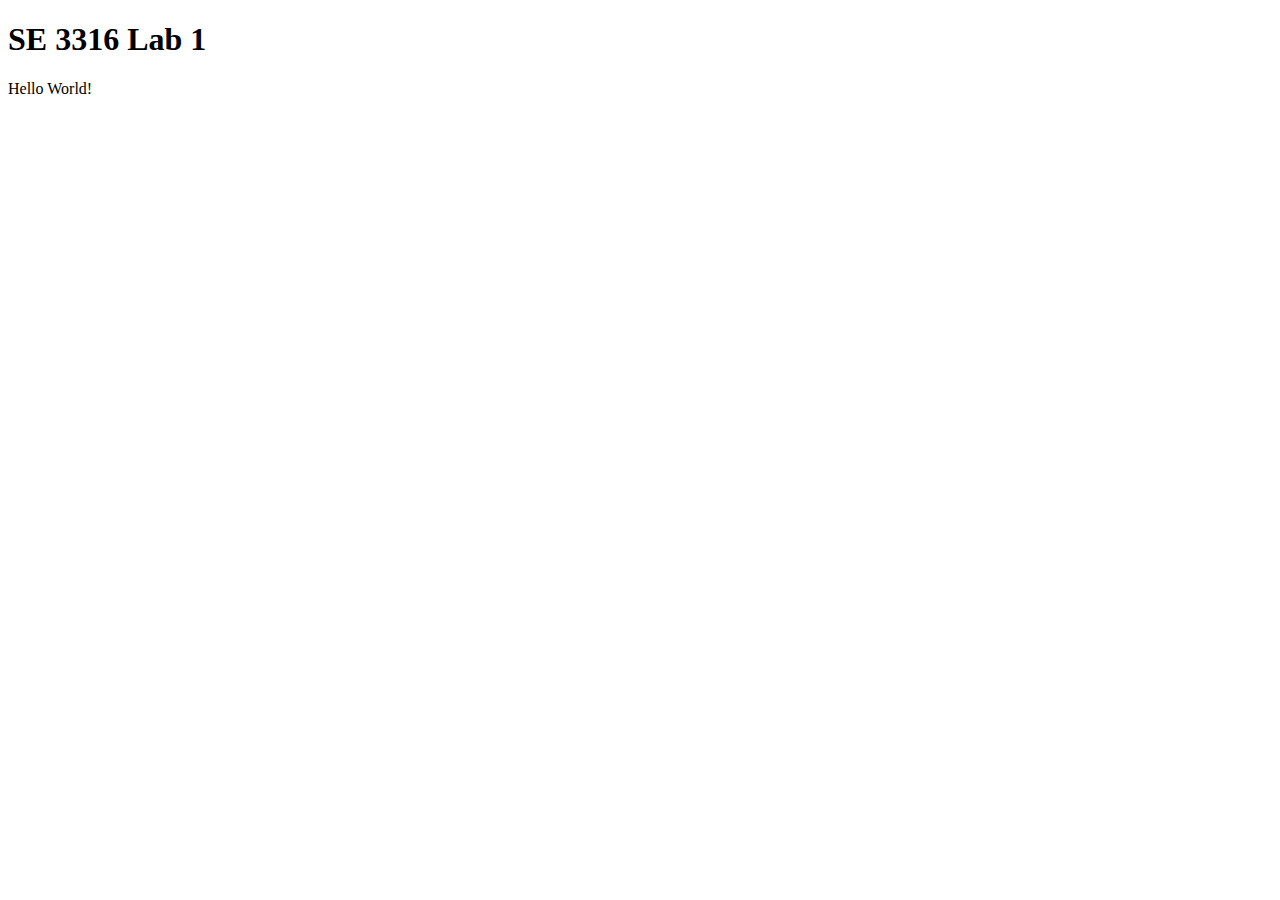
==== lab1.html @ fdb6e350 "initial commit" ====
<!DOCTYPE html>
<html lang="en">
<head>
<meta charset="utf-8">
<title>SE 3316 Lab 1</title>
<meta name="description" content="">
<meta name="author" content="">
<link rel="stylesheet" href="">
</head>
<body>
<!-- Place your content here -->
<h1>SE 3316 Lab 1</h1>
<p>Hello World!</p>

<!-- Embedded JavaScript go here -->
</body>
</html>
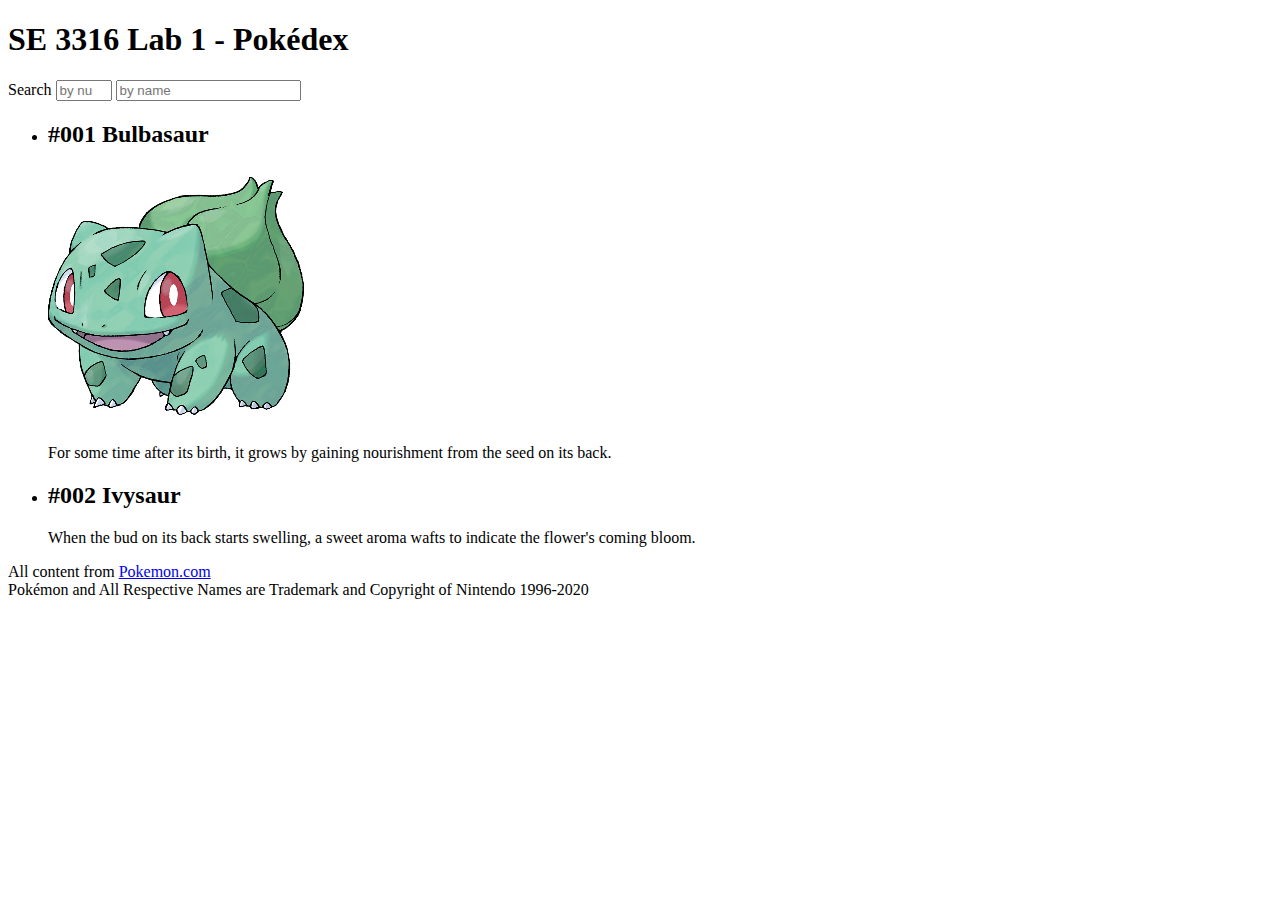
==== commit 3f7943b2: "HTML webpage body developed; Blank .js and .css files created" ====
--- a/lab1.html
+++ b/lab1.html
@@ -9,9 +9,30 @@
 </head>
 <body>
 <!-- Place your content here -->
-<h1>SE 3316 Lab 1</h1>
-<p>Hello World!</p>
+<h1>SE 3316 Lab 1 - Pokédex</h1>
+<div>
+    <div>Search
+        <input id="searchBoxNumber" type="number" placeholder="by number" min="1" max="20">
+        <input id="searchboxName" type="text" placeholder="by name">
+    </div>
+    <ul>
+        <li>
+            <h2>#001 Bulbasaur</h2>
+            <img src="1.png">
+            <p>For some time after its birth, it grows by gaining nourishment from the seed on its back.</p>
+        </li>
+        <li>
+            <h2>#002 Ivysaur</h2>
+            <i></i>
+            <p>When the bud on its back starts swelling, a sweet aroma wafts to indicate the flower's coming bloom.</p>
+        </li>
+    </ul>
+</div>
 
 <!-- Embedded JavaScript go here -->
+<footer id="Copyright">
+    <div>All content from <a href="https://www.pokemon.com/us/pokedex/">Pokemon.com</a></div>
+    <div>Pokémon and All Respective Names are Trademark and Copyright of Nintendo 1996-2020</div>
+</footer>
 </body>
 </html>
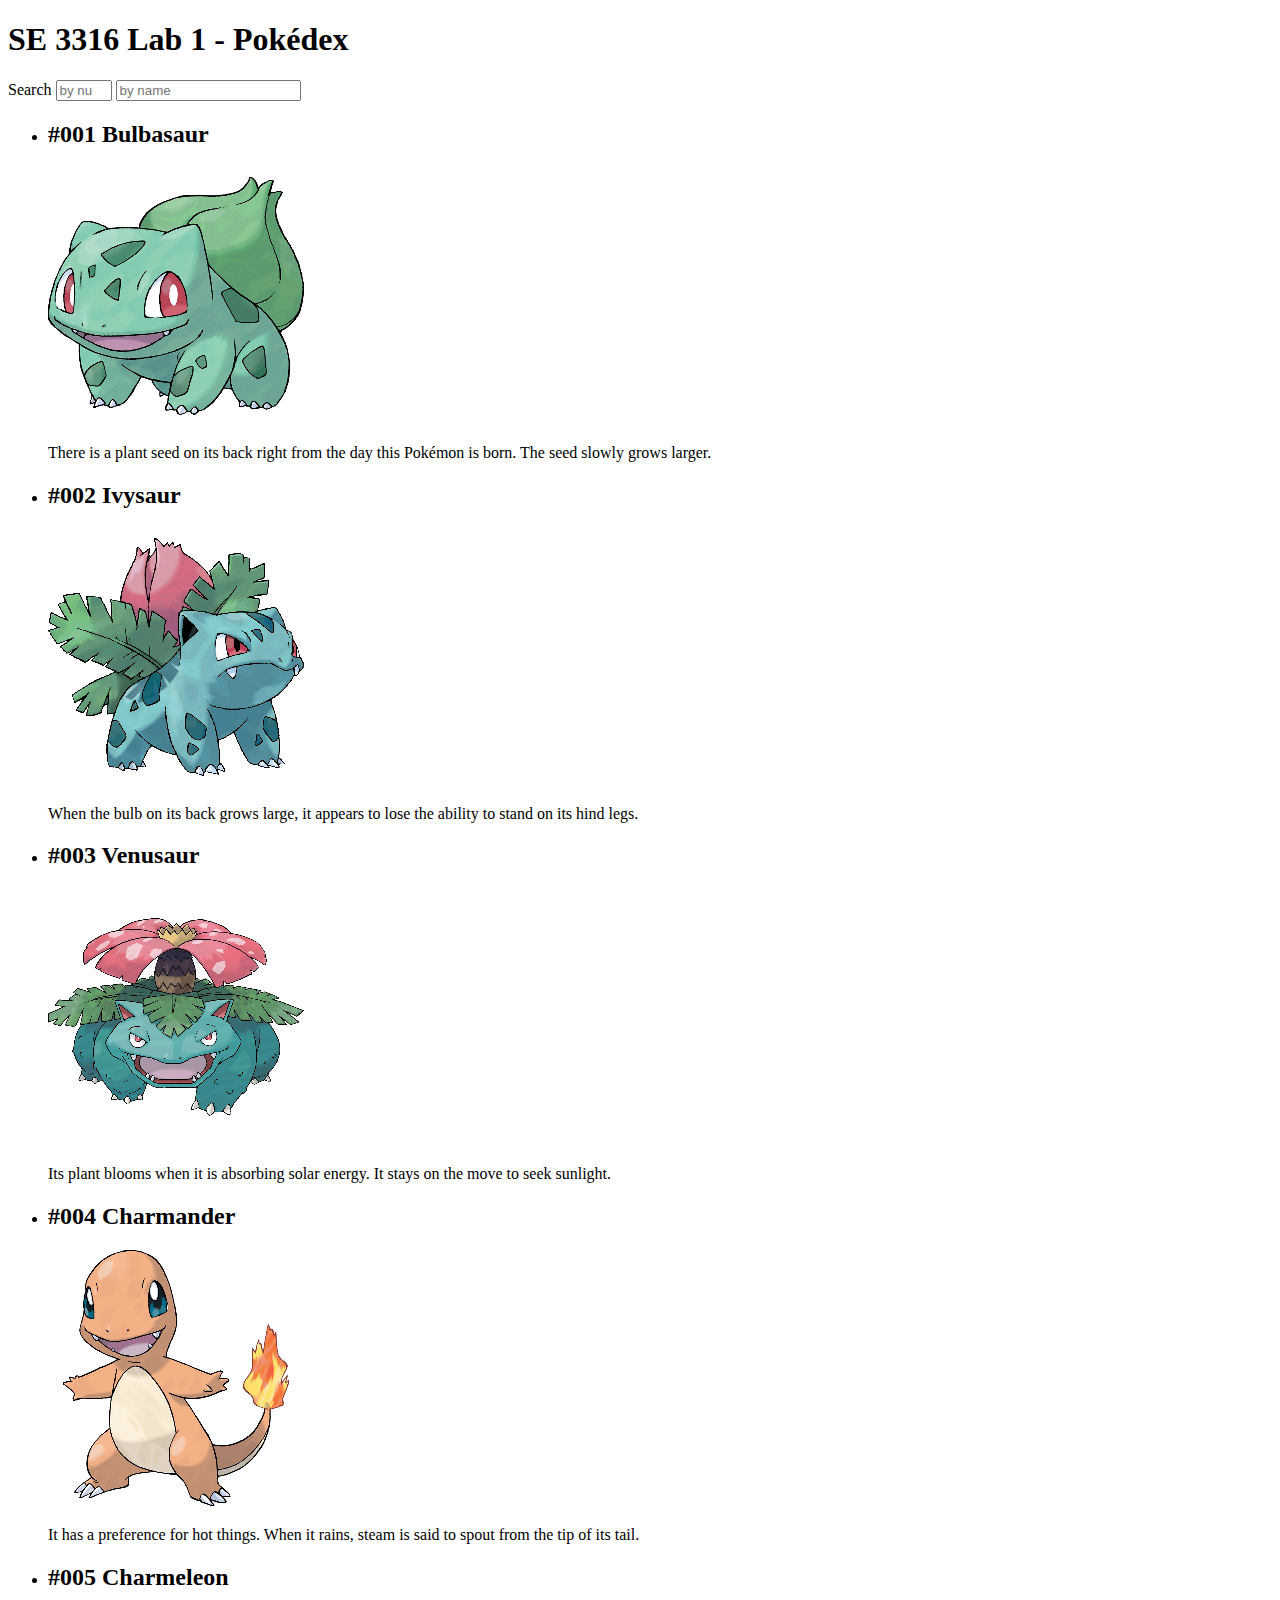
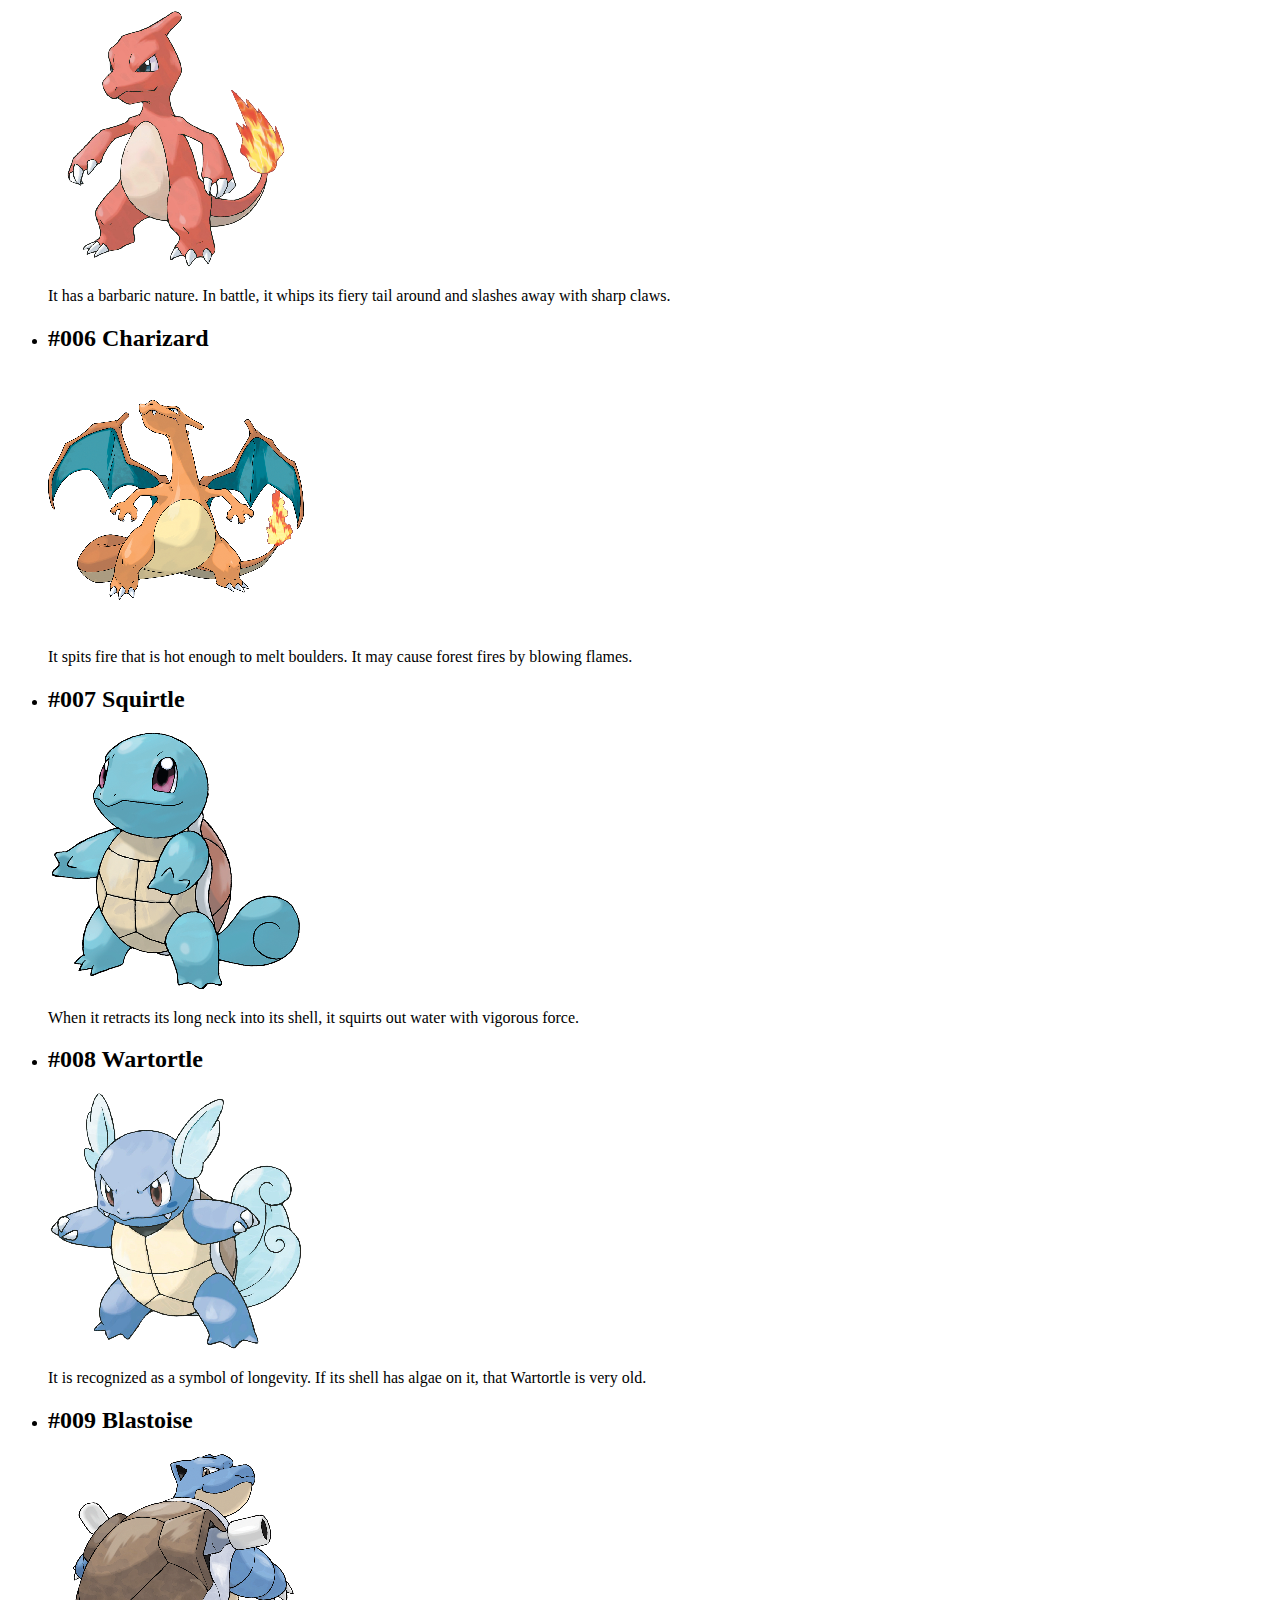
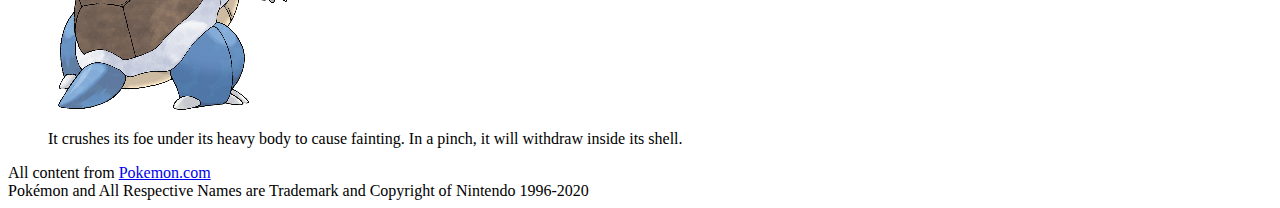
==== commit 5d5f0392: "Brief session fleshing out more entries" ====
--- a/lab1.html
+++ b/lab1.html
@@ -19,12 +19,47 @@
         <li>
             <h2>#001 Bulbasaur</h2>
             <img src="1.png">
-            <p>For some time after its birth, it grows by gaining nourishment from the seed on its back.</p>
+            <p>There is a plant seed on its back right from the day this Pokémon is born. The seed slowly grows larger.</p>
         </li>
         <li>
             <h2>#002 Ivysaur</h2>
-            <i></i>
-            <p>When the bud on its back starts swelling, a sweet aroma wafts to indicate the flower's coming bloom.</p>
+            <img src="2.png">
+            <p>When the bulb on its back grows large, it appears to lose the ability to stand on its hind legs.</p>
+        </li>
+        <li>
+            <h2>#003 Venusaur</h2>
+            <img src="3.png">
+            <p>Its plant blooms when it is absorbing solar energy. It stays on the move to seek sunlight.</p>
+        </li>
+        <li>
+            <h2>#004 Charmander</h2>
+            <img src="4.png">
+            <p>It has a preference for hot things. When it rains, steam is said to spout from the tip of its tail.</p>
+        </li>
+        <li>
+            <h2>#005 Charmeleon</h2>
+            <img src="5.png">
+            <p>It has a barbaric nature. In battle, it whips its fiery tail around and slashes away with sharp claws.</p>
+        </li>
+        <li>
+            <h2>#006 Charizard</h2>
+            <img src="6.png">
+            <p>It spits fire that is hot enough to melt boulders. It may cause forest fires by blowing flames.</p>
+        </li>
+        <li>
+            <h2>#007 Squirtle</h2>
+            <img src="7.png">
+            <p>When it retracts its long neck into its shell, it squirts out water with vigorous force.</p>
+        </li>
+        <li>
+            <h2>#008 Wartortle</h2>
+            <img src="8.png">
+            <p>It is recognized as a symbol of longevity. If its shell has algae on it, that Wartortle is very old.</p>
+        </li>
+        <li>
+            <h2>#009 Blastoise</h2>
+            <img src="9.png">
+            <p>It crushes its foe under its heavy body to cause fainting. In a pinch, it will withdraw inside its shell.</p>
         </li>
     </ul>
 </div>
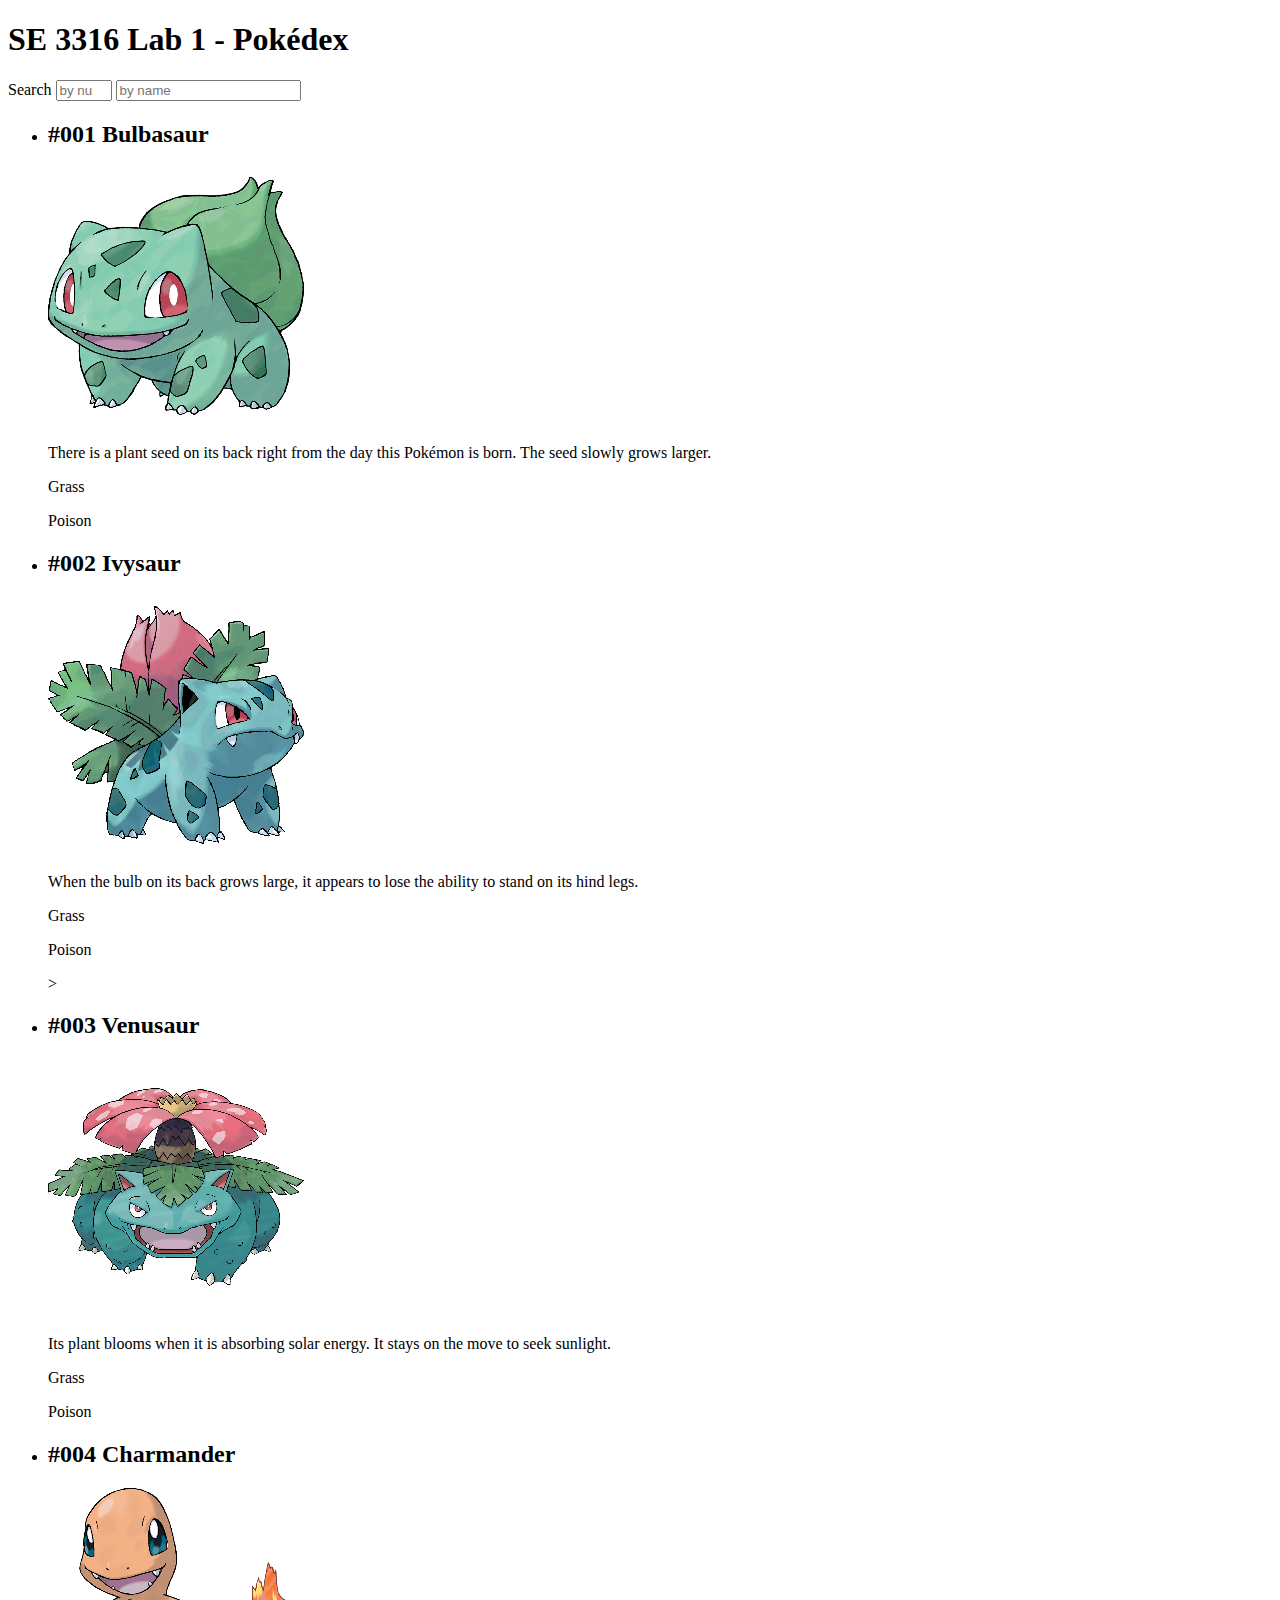
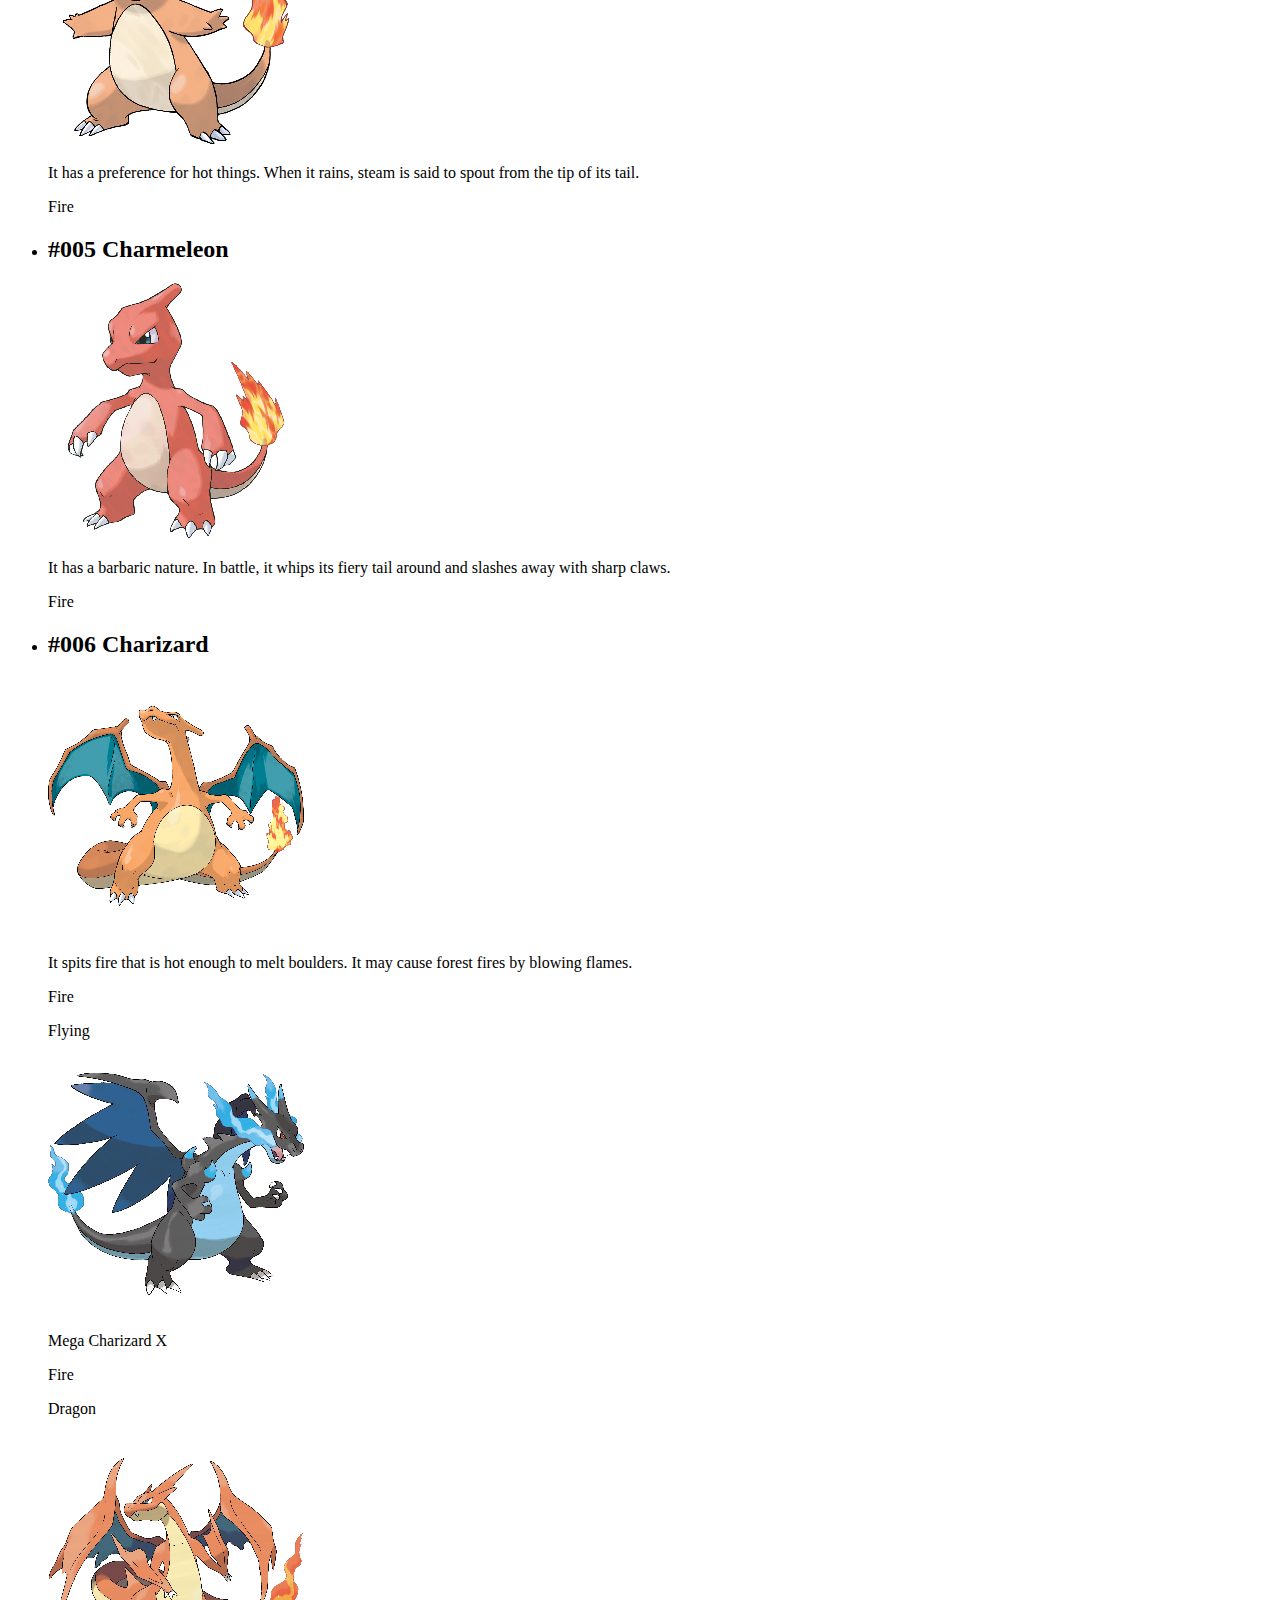
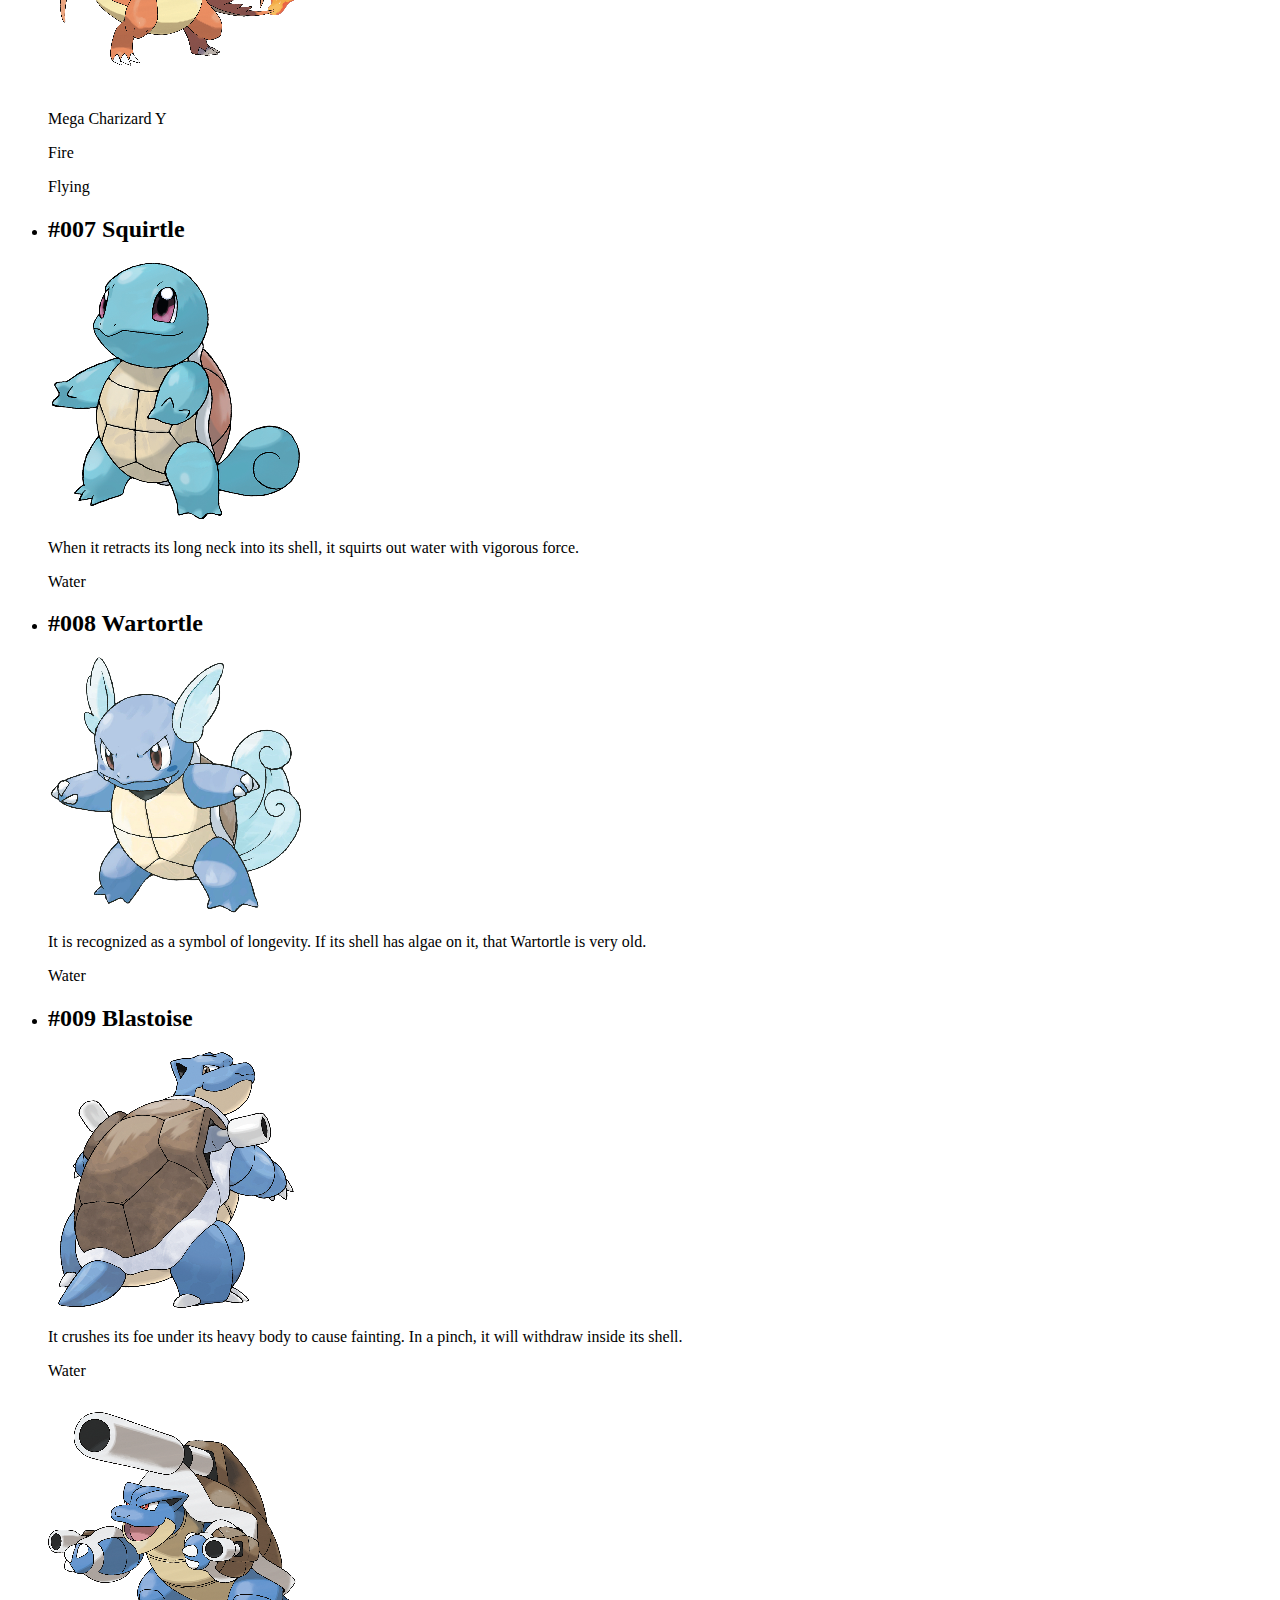
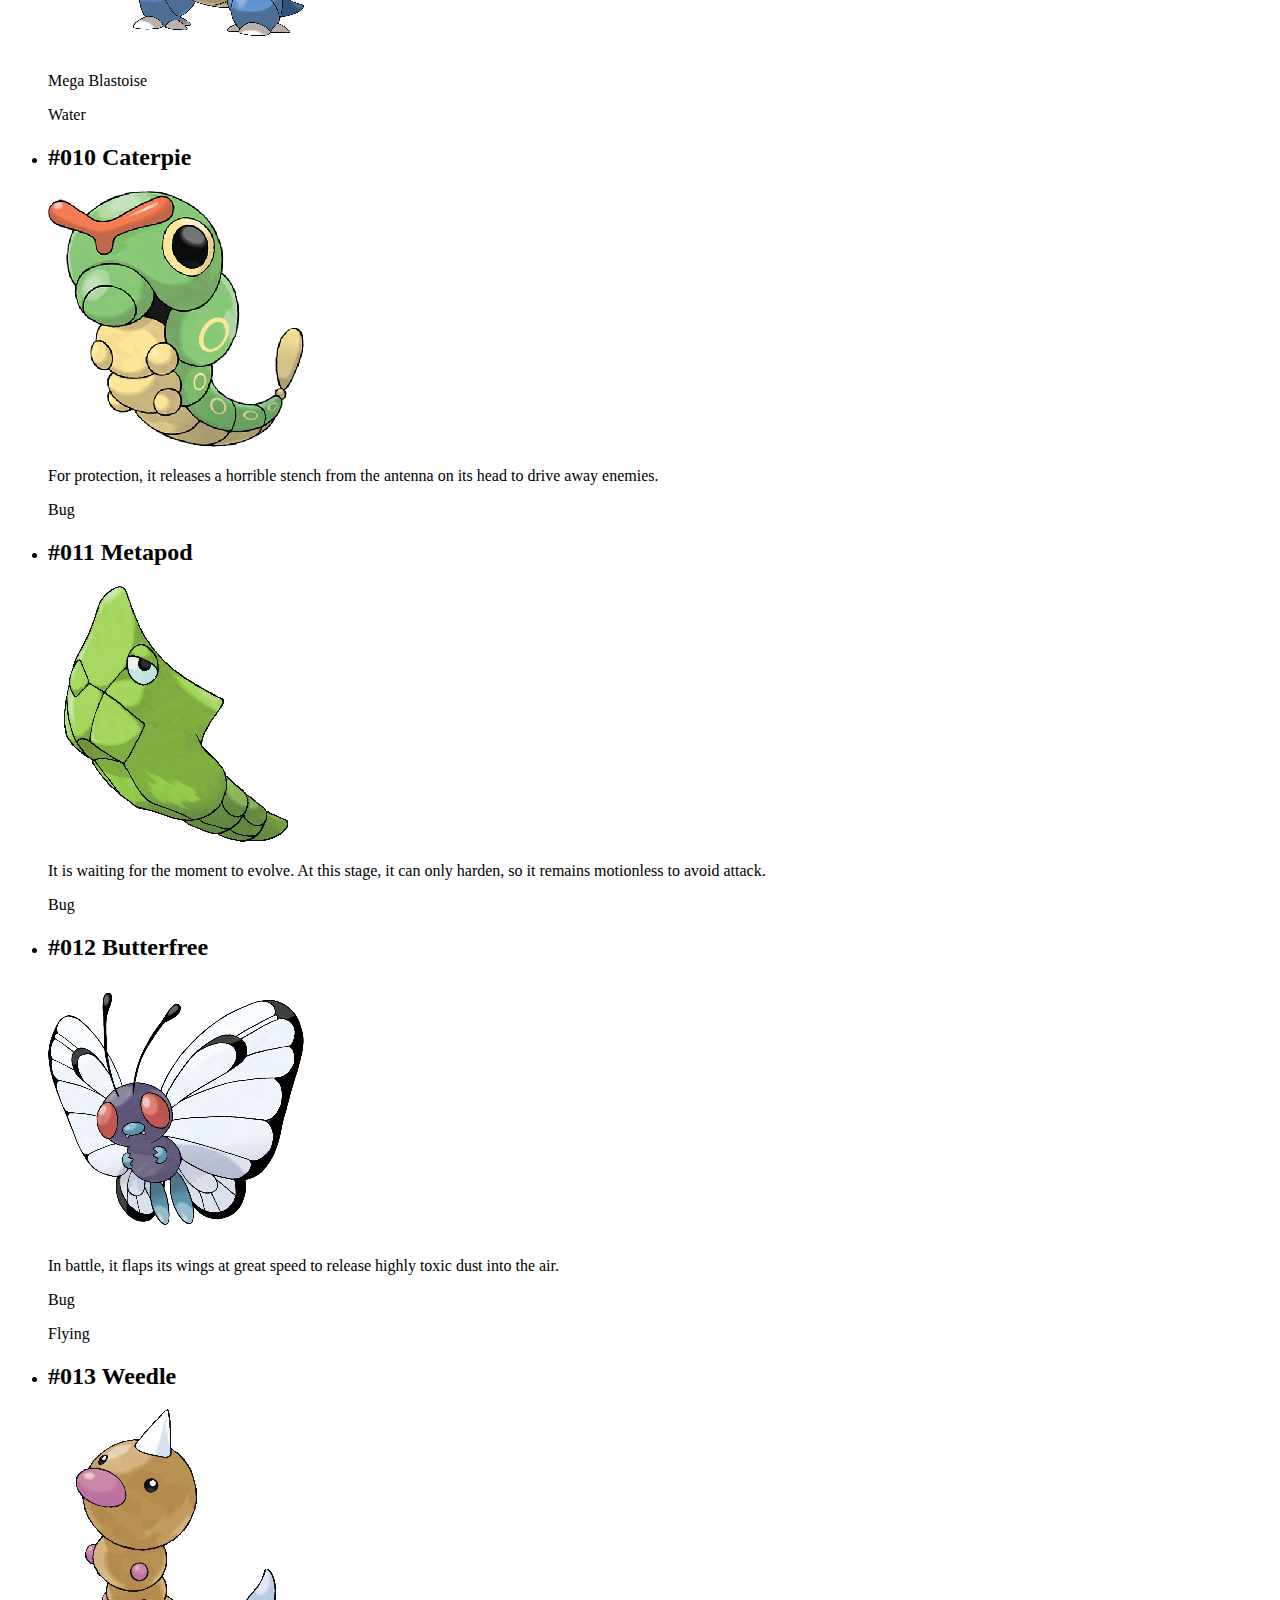
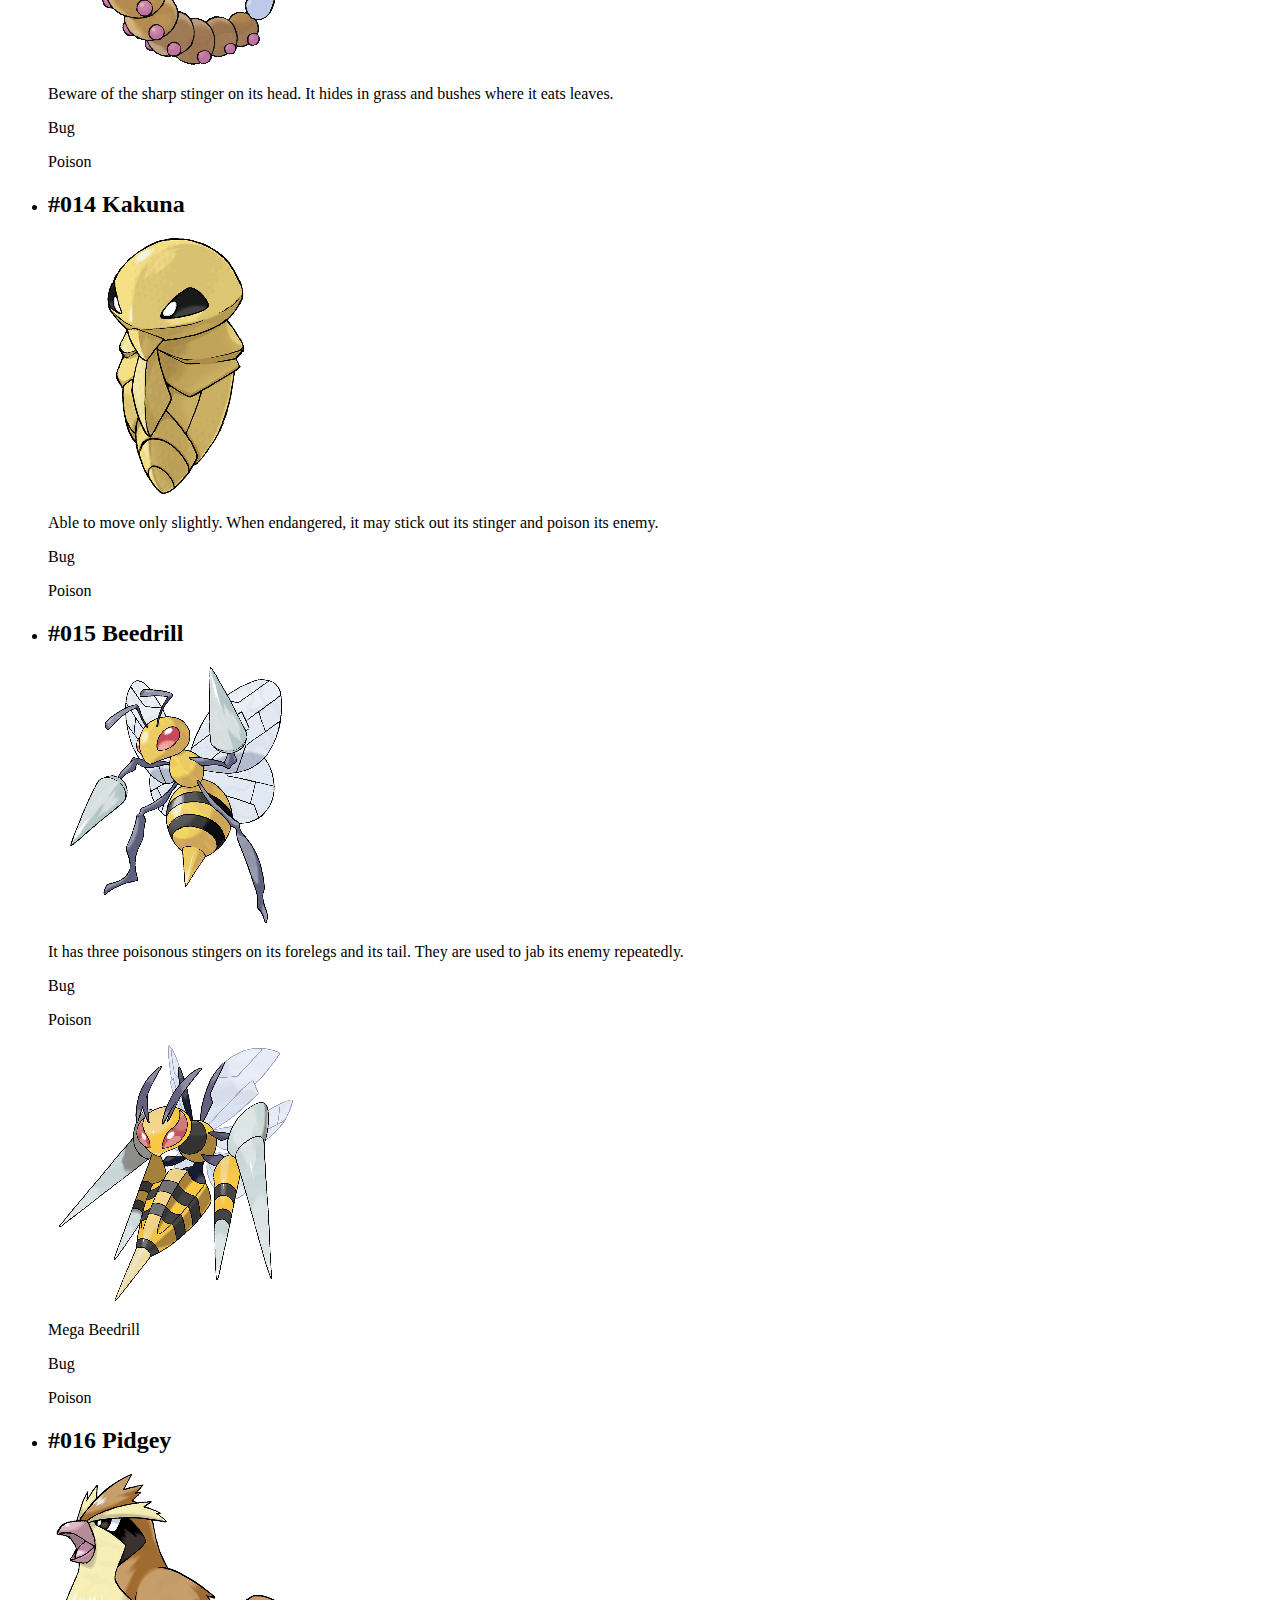
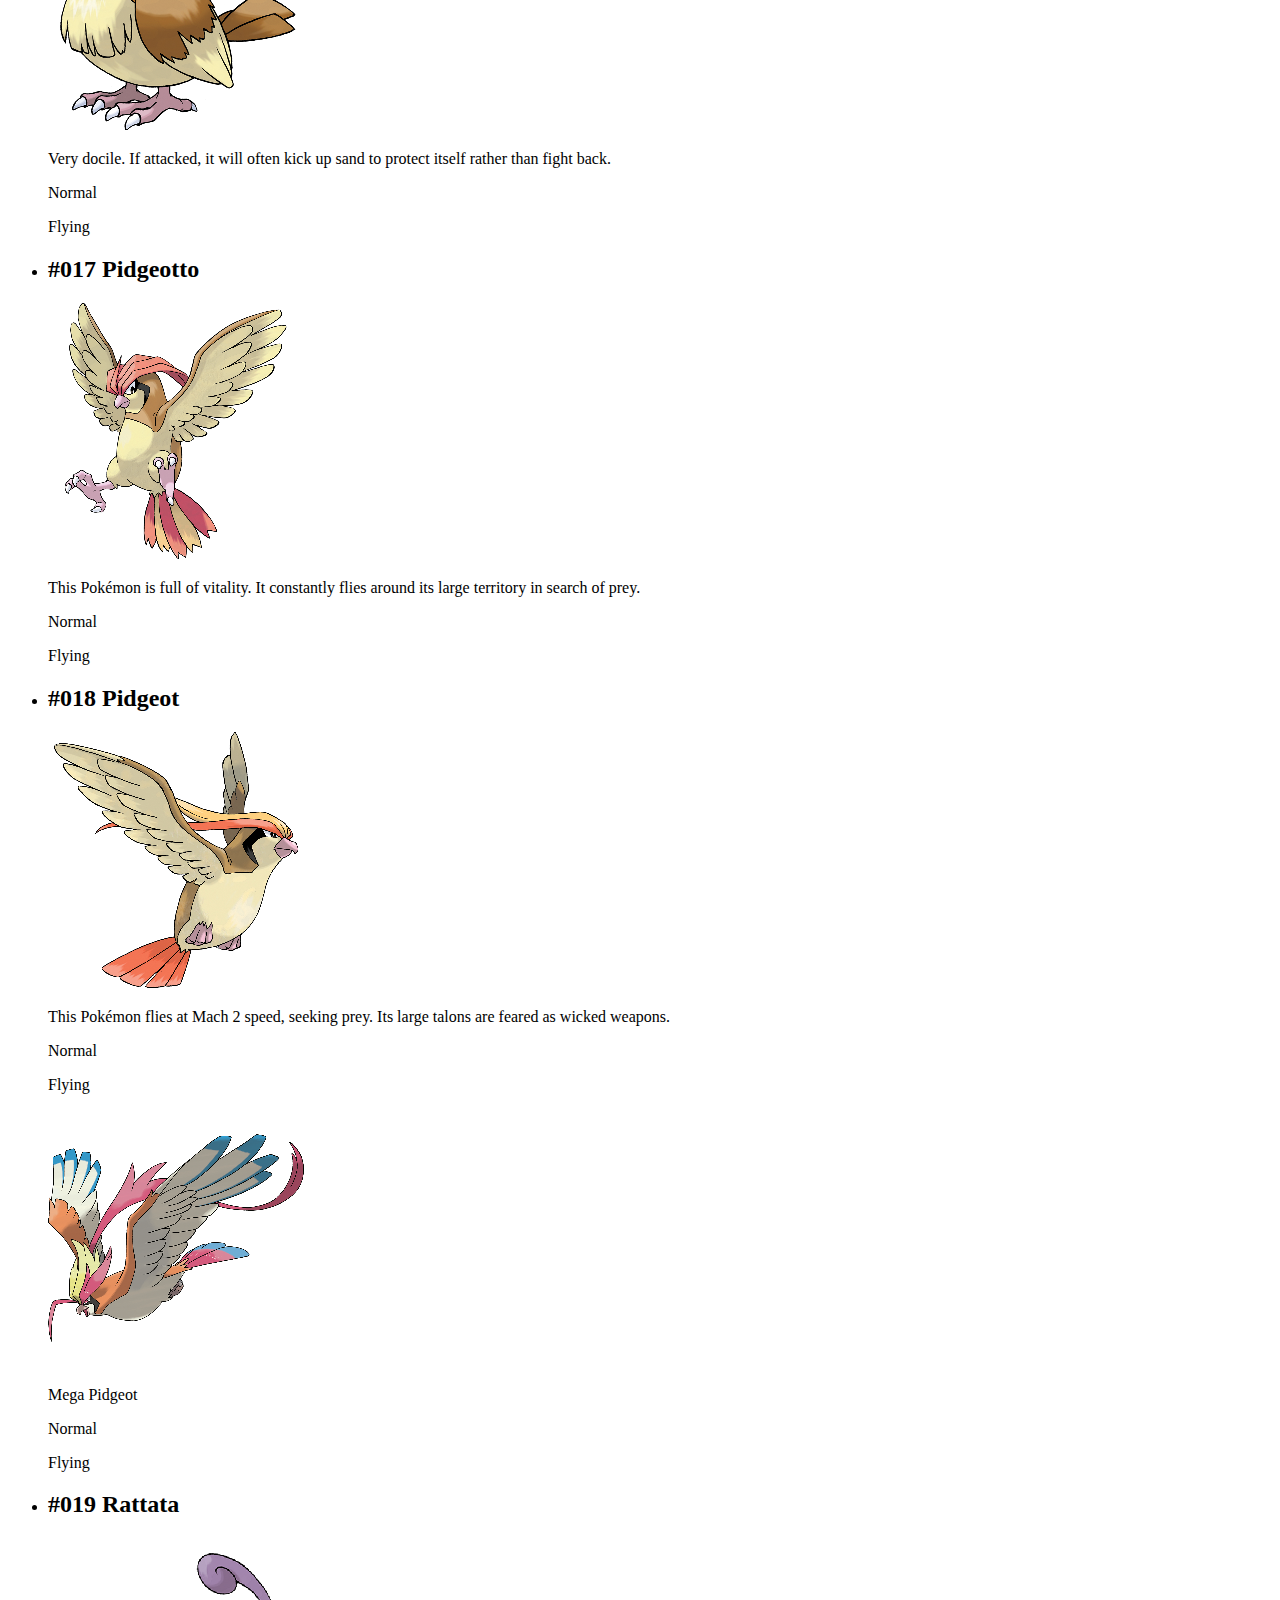
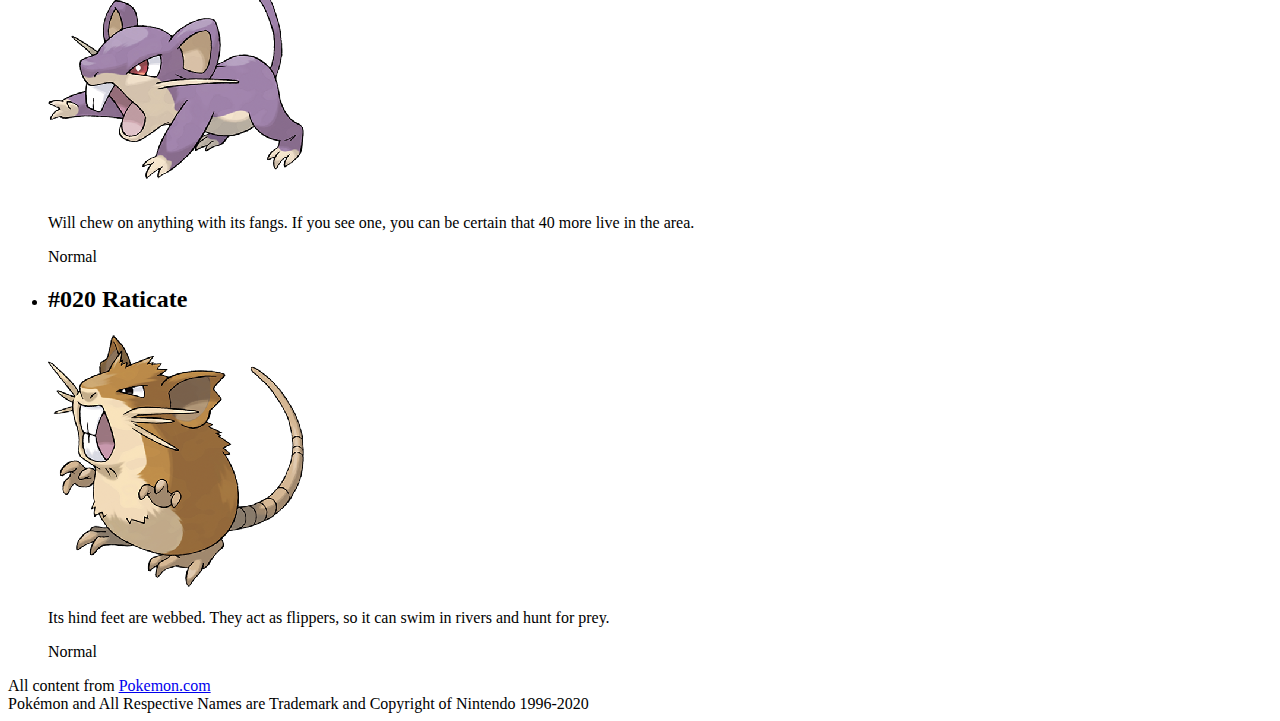
==== commit 8a8a2a10: "Finished Pokedex entries; Added Types to each pokemon" ====
--- a/lab1.html
+++ b/lab1.html
@@ -15,51 +15,305 @@
         <input id="searchBoxNumber" type="number" placeholder="by number" min="1" max="20">
         <input id="searchboxName" type="text" placeholder="by name">
     </div>
+    <!--Pokemon <ul> below-->
     <ul>
         <li>
             <h2>#001 Bulbasaur</h2>
             <img src="1.png">
             <p>There is a plant seed on its back right from the day this Pokémon is born. The seed slowly grows larger.</p>
+            <tr>
+                <td>
+                    <p>Grass</p>
+                </td>
+                <td>
+                    <p>Poison</p>
+                </td>
+            </tr>
         </li>
         <li>
             <h2>#002 Ivysaur</h2>
             <img src="2.png">
             <p>When the bulb on its back grows large, it appears to lose the ability to stand on its hind legs.</p>
+            <tr>
+                <td>
+                    <p>Grass</p>
+                </td>
+                <td>
+                    <p>Poison</p>>
+                </td>
+            </tr>
         </li>
         <li>
             <h2>#003 Venusaur</h2>
             <img src="3.png">
             <p>Its plant blooms when it is absorbing solar energy. It stays on the move to seek sunlight.</p>
+            <tr>
+                <td>
+                    <p>Grass</p>
+                </td>
+                <td>
+                    <p>Poison</p>
+                </td>
+            </tr>
         </li>
         <li>
             <h2>#004 Charmander</h2>
             <img src="4.png">
             <p>It has a preference for hot things. When it rains, steam is said to spout from the tip of its tail.</p>
+            <tr>
+                <td>
+                    <p>Fire</p>
+                </td>
+            </tr>
         </li>
         <li>
             <h2>#005 Charmeleon</h2>
             <img src="5.png">
             <p>It has a barbaric nature. In battle, it whips its fiery tail around and slashes away with sharp claws.</p>
+            <tr>
+                <td>
+                    <p>Fire</p>
+                </td>
+            </tr>
         </li>
         <li>
             <h2>#006 Charizard</h2>
             <img src="6.png">
             <p>It spits fire that is hot enough to melt boulders. It may cause forest fires by blowing flames.</p>
+            <tr>
+                <td>
+                    <p>Fire</p>
+                </td>
+                <td>
+                    <p>Flying</p>
+                </td>
+            </tr>
+            <tr>
+                <td>
+                <img src="6-mega-x.png">
+                <p>Mega Charizard X</p>
+                <tr>
+                    <td>
+                        <p>Fire</p>
+                    </td>
+                    <td>
+                        <p>Dragon</p>
+                    </td>
+                </tr>
+                </td>
+                <td>
+                <img src="6-mega-y.png">
+                <p>Mega Charizard Y</p>
+                <tr>
+                    <td>
+                        <p>Fire</p>
+                    </td>
+                    <td>
+                        <p>Flying</p>
+                    </td>
+                </tr>
+                </td>
+            </tr>
         </li>
         <li>
             <h2>#007 Squirtle</h2>
             <img src="7.png">
             <p>When it retracts its long neck into its shell, it squirts out water with vigorous force.</p>
+            <tr>
+                <td>
+                    <p>Water</p>
+                </td>
+            </tr>
         </li>
         <li>
             <h2>#008 Wartortle</h2>
             <img src="8.png">
             <p>It is recognized as a symbol of longevity. If its shell has algae on it, that Wartortle is very old.</p>
+            <tr>
+                <td>
+                    <p>Water</p>
+                </td>
+            </tr>
         </li>
         <li>
             <h2>#009 Blastoise</h2>
             <img src="9.png">
             <p>It crushes its foe under its heavy body to cause fainting. In a pinch, it will withdraw inside its shell.</p>
+            <tr>
+                <td>
+                    <p>Water</p>
+                </td>
+            </tr>
+            <tr>
+                <td>
+                <img src="9-mega.png">
+                <p>Mega Blastoise</p>
+                <tr>
+                    <td>
+                        <p>Water</p>
+                    </td>
+                </tr>
+                </td>
+            </tr>
+        </li>
+        <li>
+            <h2>#010 Caterpie</h2>
+            <img src="10.png">
+            <p>For protection, it releases a horrible stench from the antenna on its head to drive away enemies.</p>
+            <tr>
+                <td>
+                    <p>Bug</p>
+                </td>
+            </tr>
+        </li>
+        <li>
+            <h2>#011 Metapod</h2>
+            <img src="11.png">
+            <p>It is waiting for the moment to evolve. At this stage, it can only harden, so it remains motionless to avoid attack.</p>
+            <tr>
+                <td>
+                    <p>Bug</p>
+                </td>
+            </tr>
+        </li>
+        <li>
+            <h2>#012 Butterfree</h2>
+            <img src="12.png">
+            <p>In battle, it flaps its wings at great speed to release highly toxic dust into the air.</p>
+            <tr>
+                <td>
+                    <p>Bug</p>
+                </td>
+                <td>
+                    <p>Flying</p>
+                </td>
+            </tr>
+        </li>
+        <li>
+            <h2>#013 Weedle</h2>
+            <img src="13.png">
+            <p>Beware of the sharp stinger on its head. It hides in grass and bushes where it eats leaves.</p>
+            <tr>
+                <td>
+                    <p>Bug</p>
+                </td>
+                <td>
+                    <p>Poison</p>
+                </td>
+            </tr>
+        </li>
+        <li>
+            <h2>#014 Kakuna</h2>
+            <img src="14.png">
+            <p>Able to move only slightly. When endangered, it may stick out its stinger and poison its enemy.</p>
+            <tr>
+                <td>
+                    <p>Bug</p>
+                </td>
+                <td>
+                    <p>Poison</p>
+                </td>
+            </tr>
+        </li>
+        <li>
+            <h2>#015 Beedrill</h2>
+            <img src="15.png">
+            <p>It has three poisonous stingers on its forelegs and its tail. They are used to jab its enemy repeatedly.</p>
+            <tr>
+                <td>
+                    <p>Bug</p>
+                </td>
+                <td>
+                    <p>Poison</p>
+                </td>
+            </tr>
+            <tr>
+                <td>
+                <img src="15-mega.png">
+                <p>Mega Beedrill</p>
+                <tr>
+                    <td>
+                        <p>Bug</p>
+                    </td>
+                    <td>
+                        <p>Poison</p>
+                    </td>
+                </tr>
+                </td>
+            </tr>
+        </li>
+        <li>
+            <h2>#016 Pidgey</h2>
+            <img src="16.png">
+            <p>Very docile. If attacked, it will often kick up sand to protect itself rather than fight back.</p>
+            <tr>
+                <td>
+                    <p>Normal</p>
+                </td>
+                <td>
+                    <p>Flying</p>
+                </td>
+            </tr>
+        </li>
+        <li>
+            <h2>#017 Pidgeotto</h2>
+            <img src="17.png">
+            <p>This Pokémon is full of vitality. It constantly flies around its large territory in search of prey.</p>
+            <tr>
+                <td>
+                    <p>Normal</p>
+                </td>
+                <td>
+                    <p>Flying</p>
+                </td>
+            </tr>
+        </li>
+        <li>
+            <h2>#018 Pidgeot</h2>
+            <img src="18.png">
+            <p>This Pokémon flies at Mach 2 speed, seeking prey. Its large talons are feared as wicked weapons.</p>
+            <tr>
+                <td>
+                    <p>Normal</p>
+                </td>
+                <td>
+                    <p>Flying</p>
+                </td>
+            </tr>
+            <tr>
+                <td>
+                <img src="18-mega.png">
+                <p>Mega Pidgeot</p>
+                <tr>
+                    <td>
+                        <p>Normal</p>
+                    </td>
+                    <td>
+                        <p>Flying</p>
+                    </td>
+                </tr>
+                </td>
+            </tr>
+        </li>
+        <li>
+            <h2>#019 Rattata</h2>
+            <img src="19.png">
+            <p>Will chew on anything with its fangs. If you see one, you can be certain that 40 more live in the area.</p>
+            <tr>
+                <td>
+                    <p>Normal</p>
+                </td>
+            </tr>
+        </li>
+        <li>
+            <h2>#020 Raticate</h2>
+            <img src="20.png">
+            <p>Its hind feet are webbed. They act as flippers, so it can swim in rivers and hunt for prey.</p>
+            <tr>
+                <td>
+                    <p>Normal</p>
+                </td>
+            </tr>
         </li>
     </ul>
 </div>
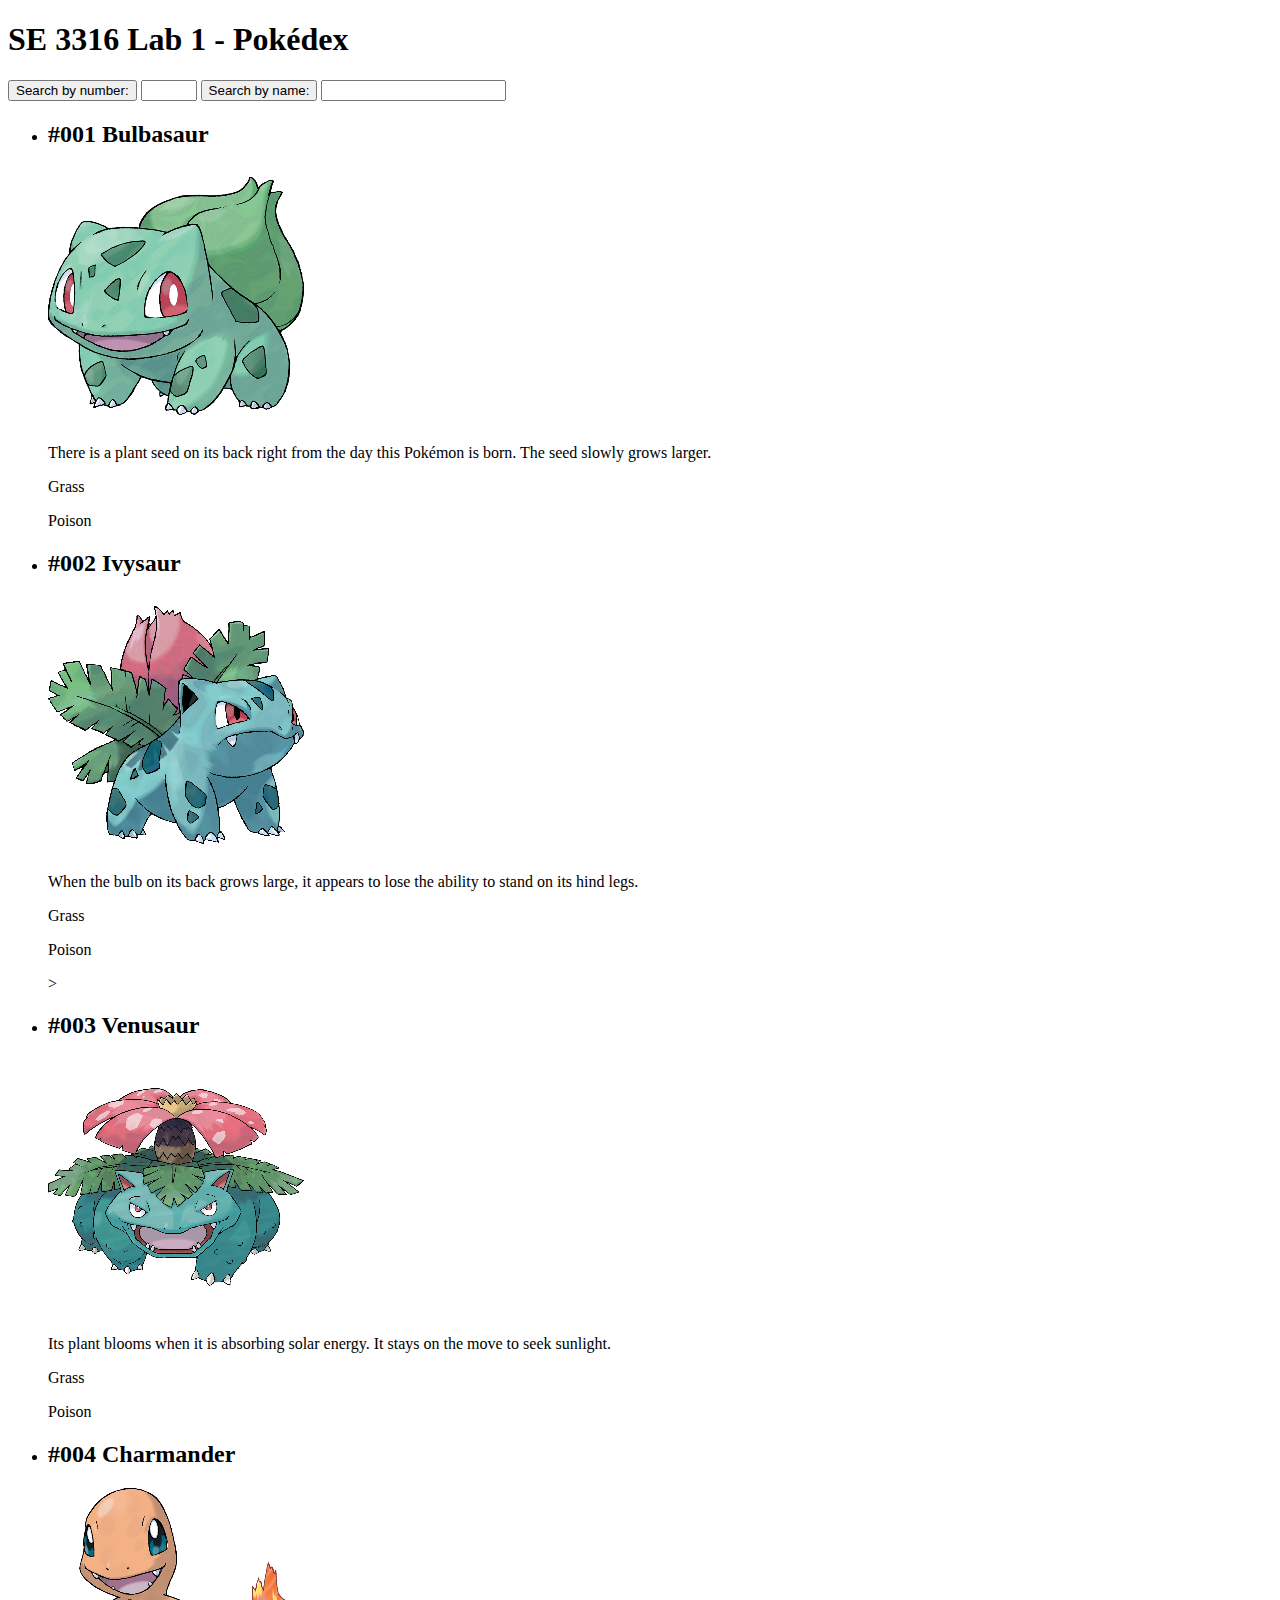
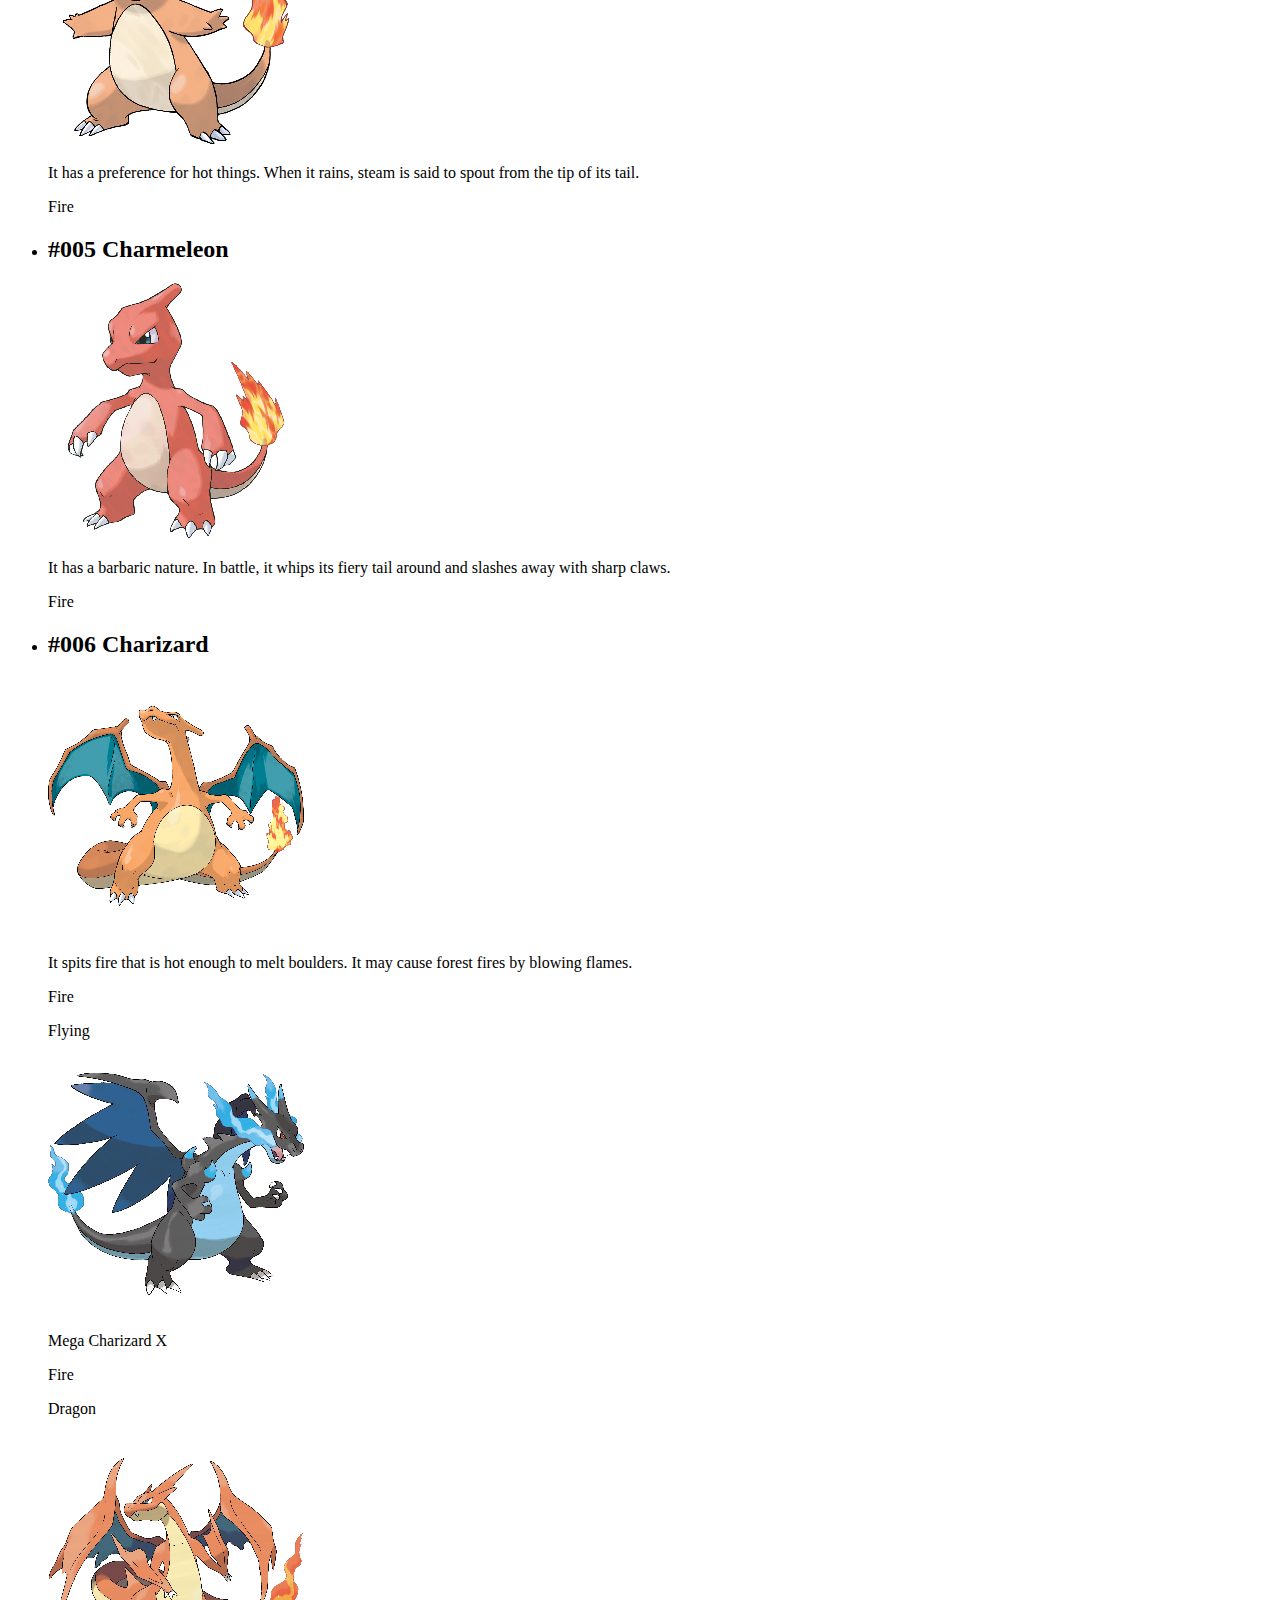
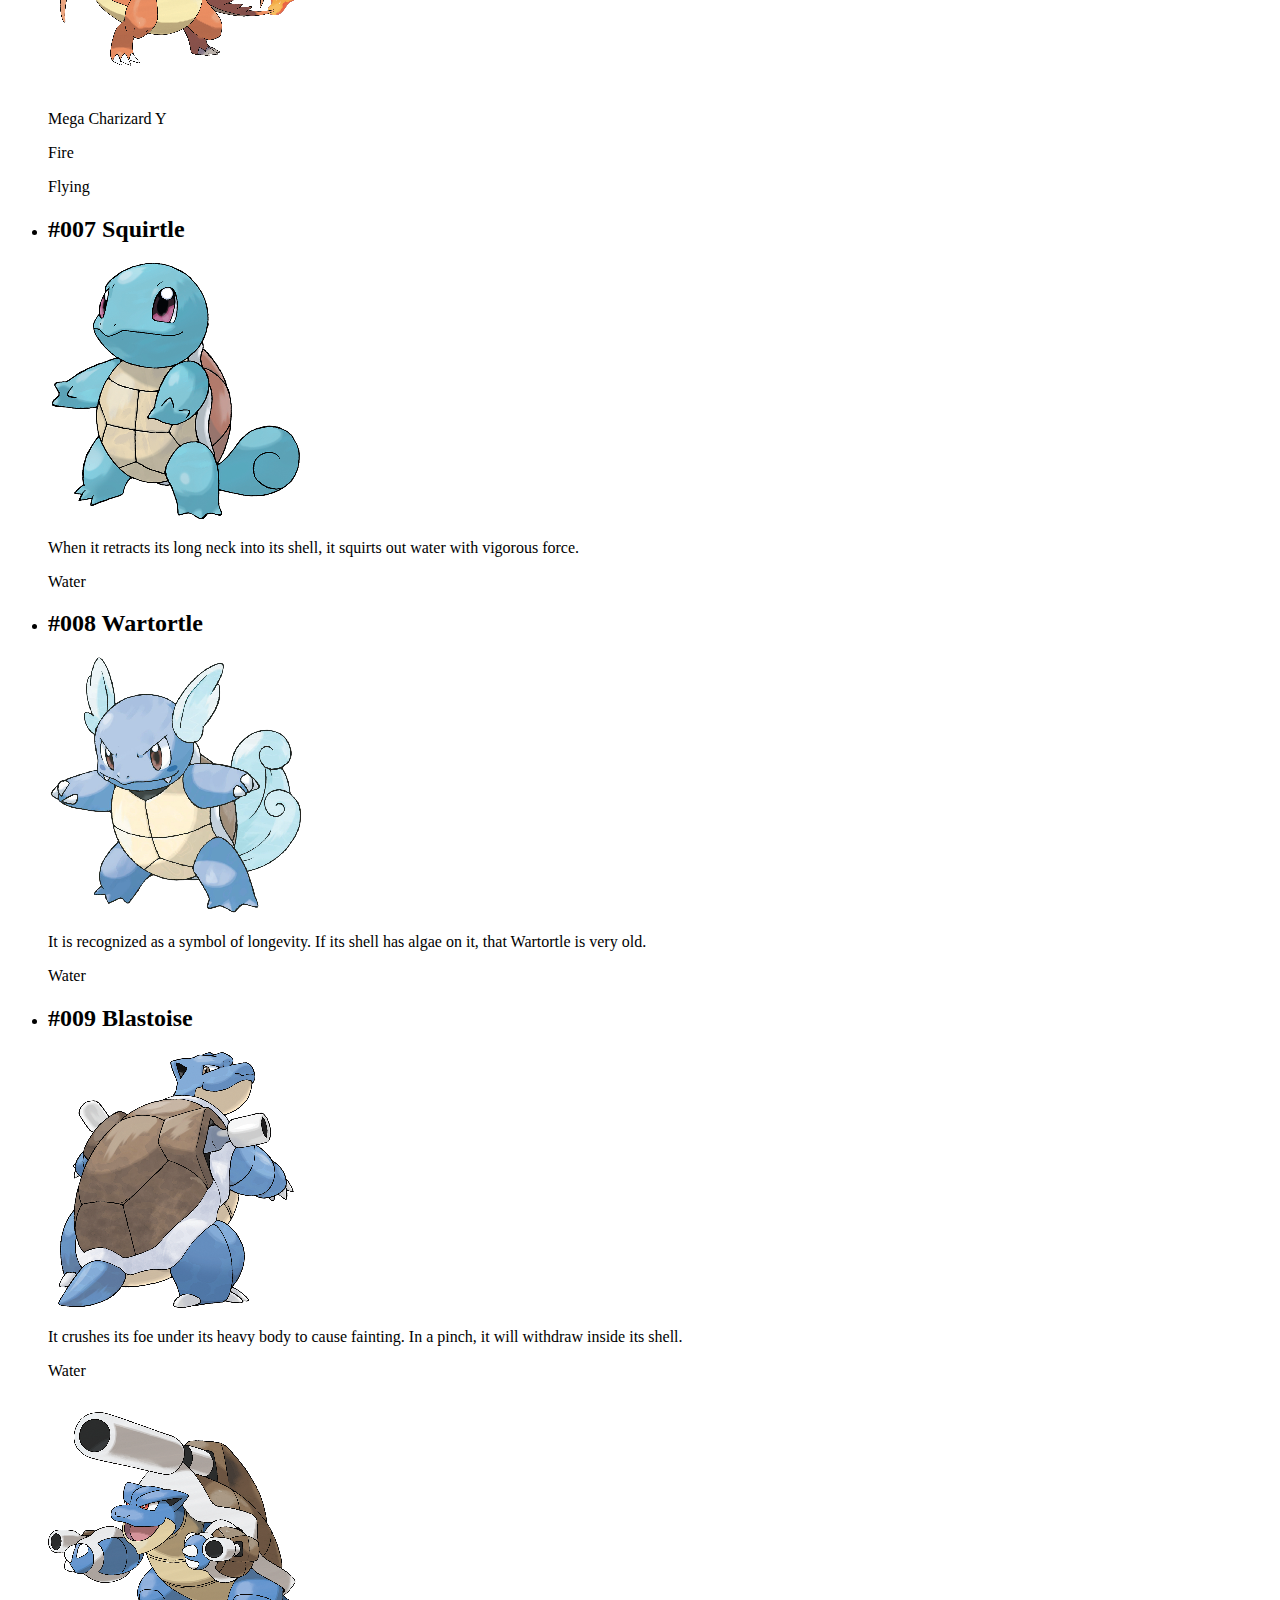
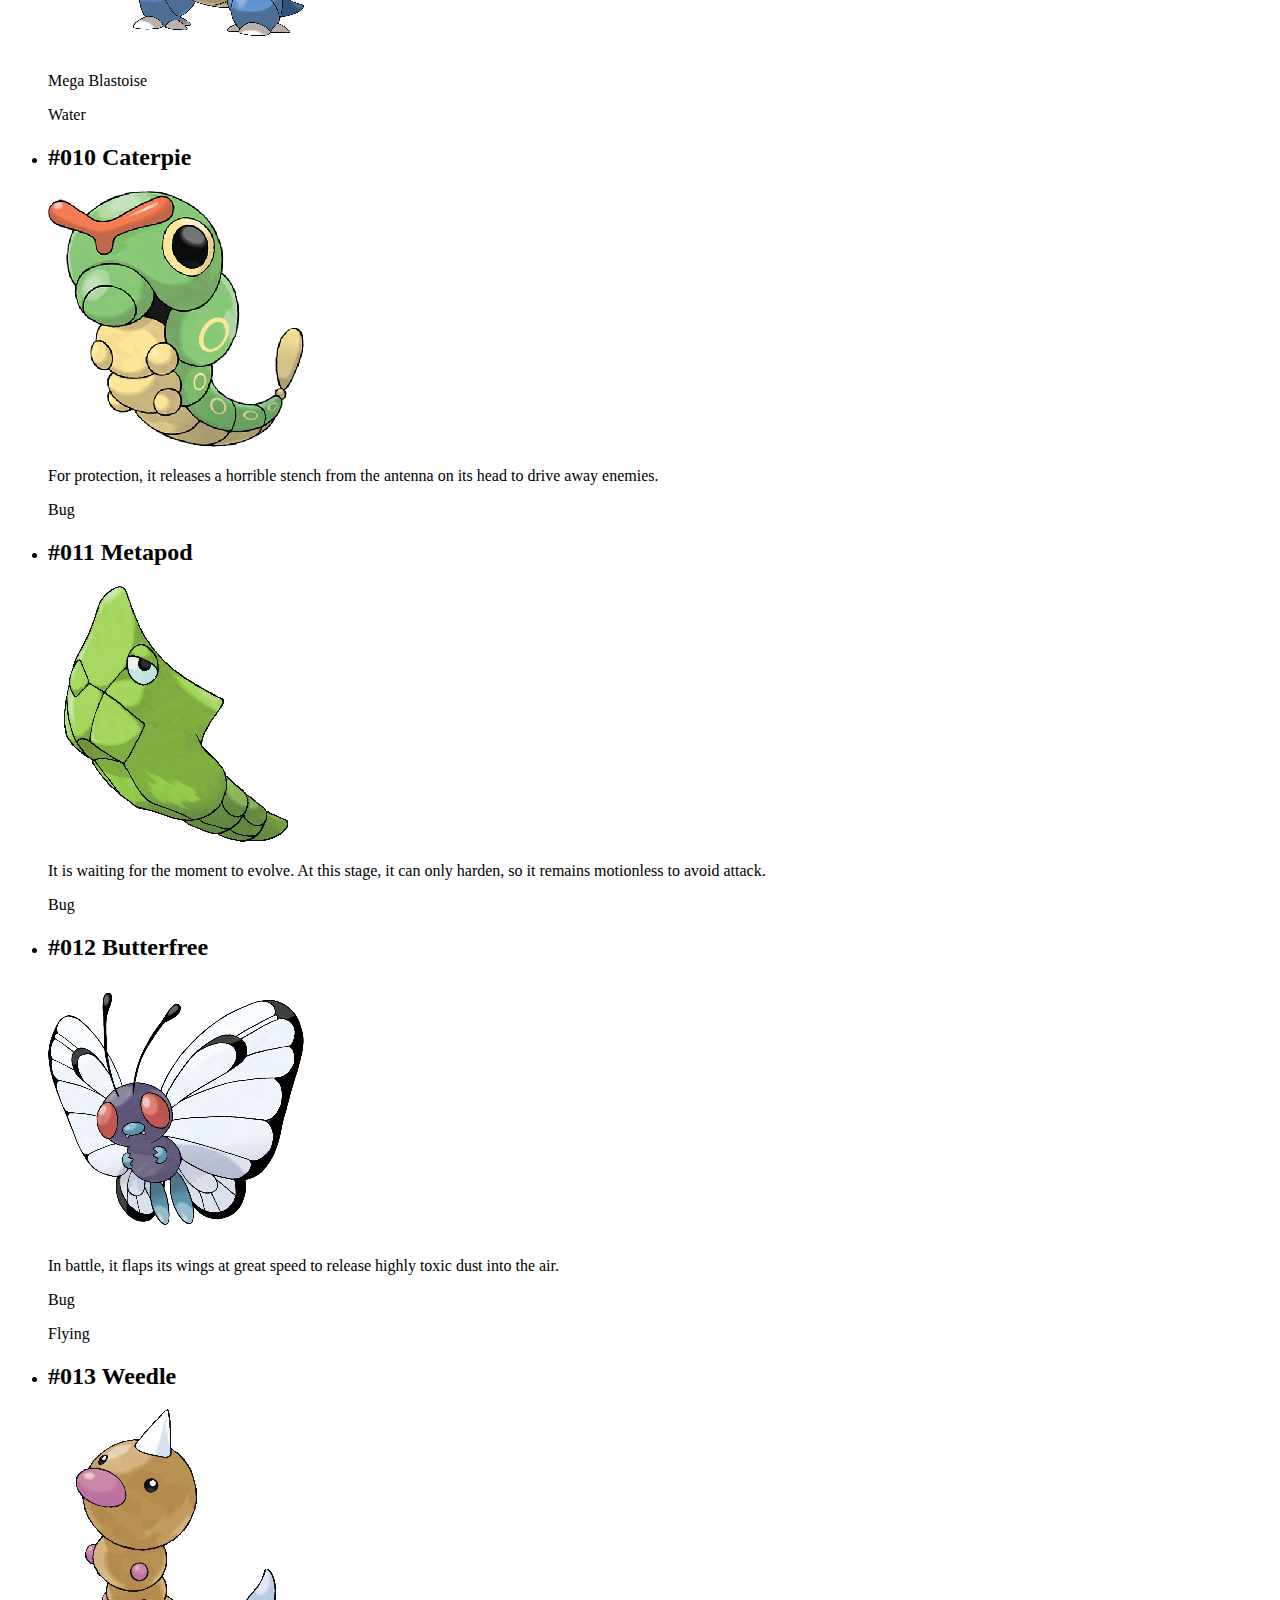
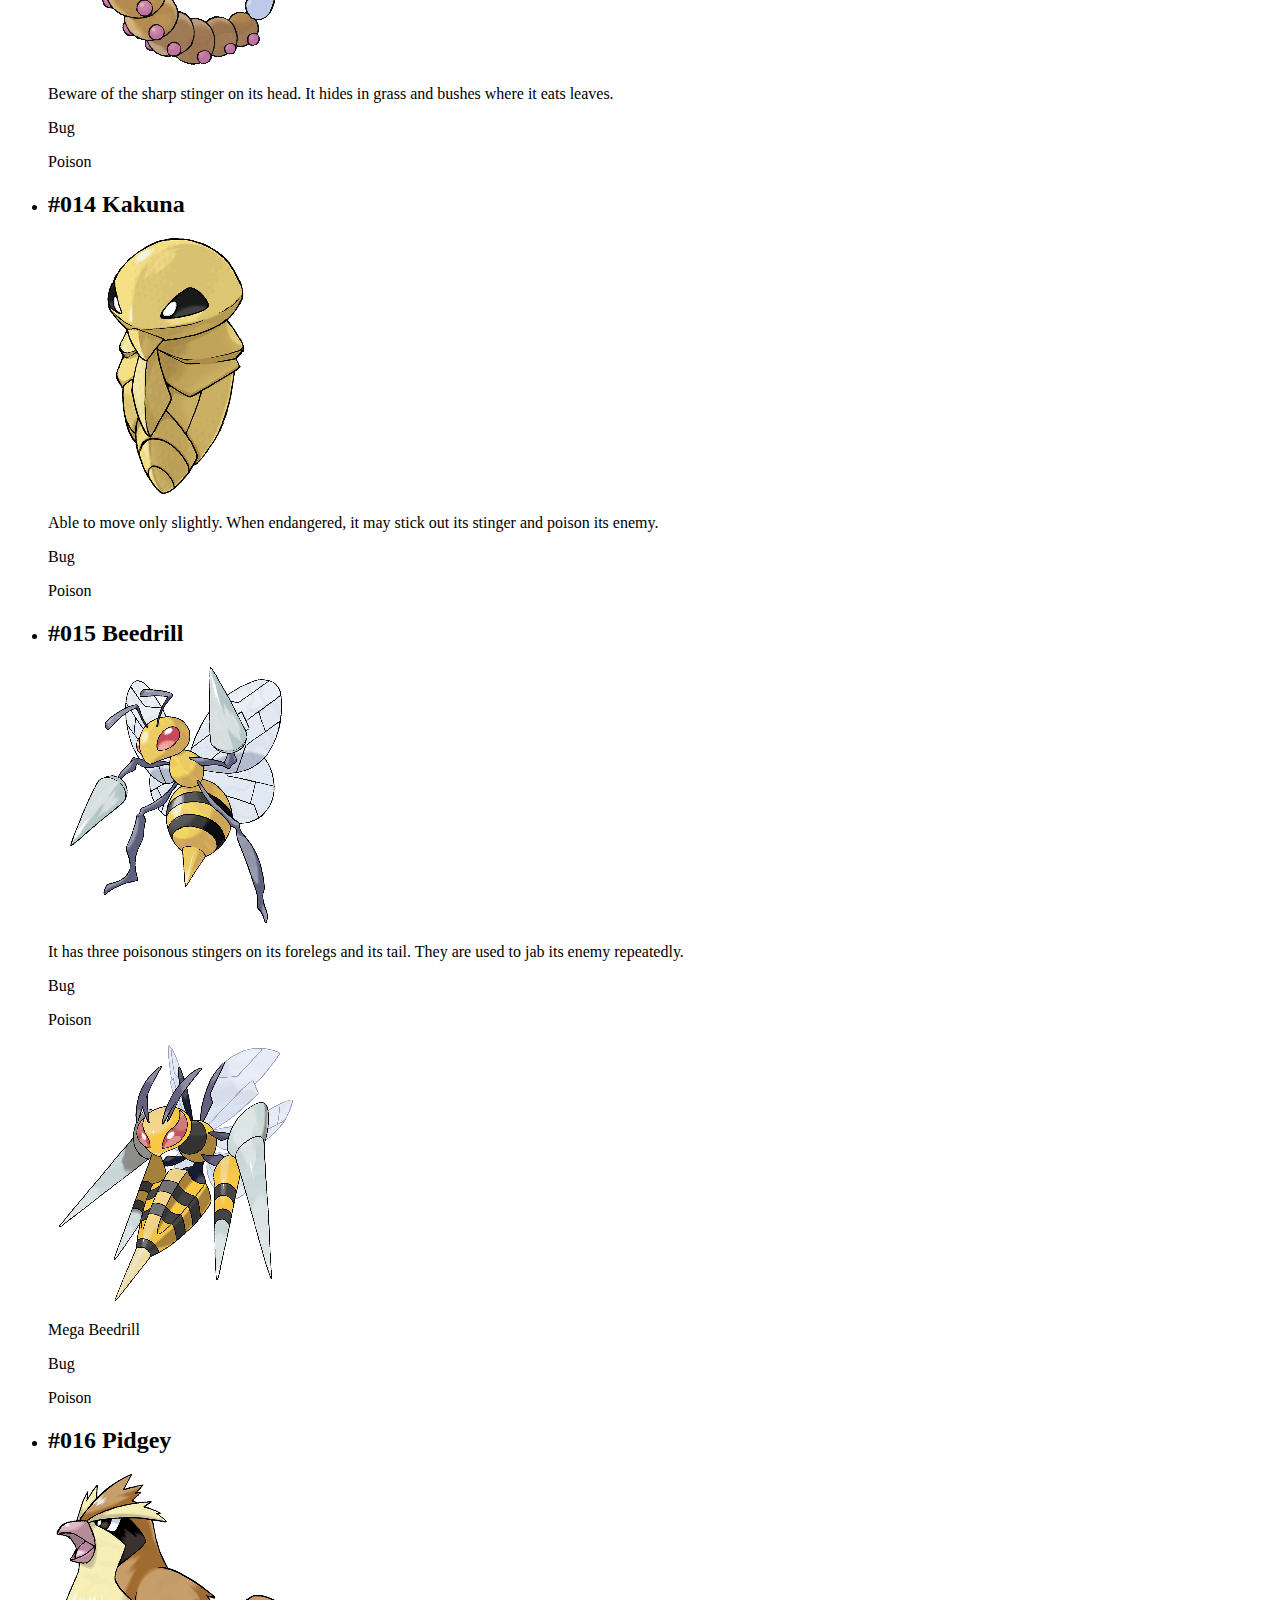
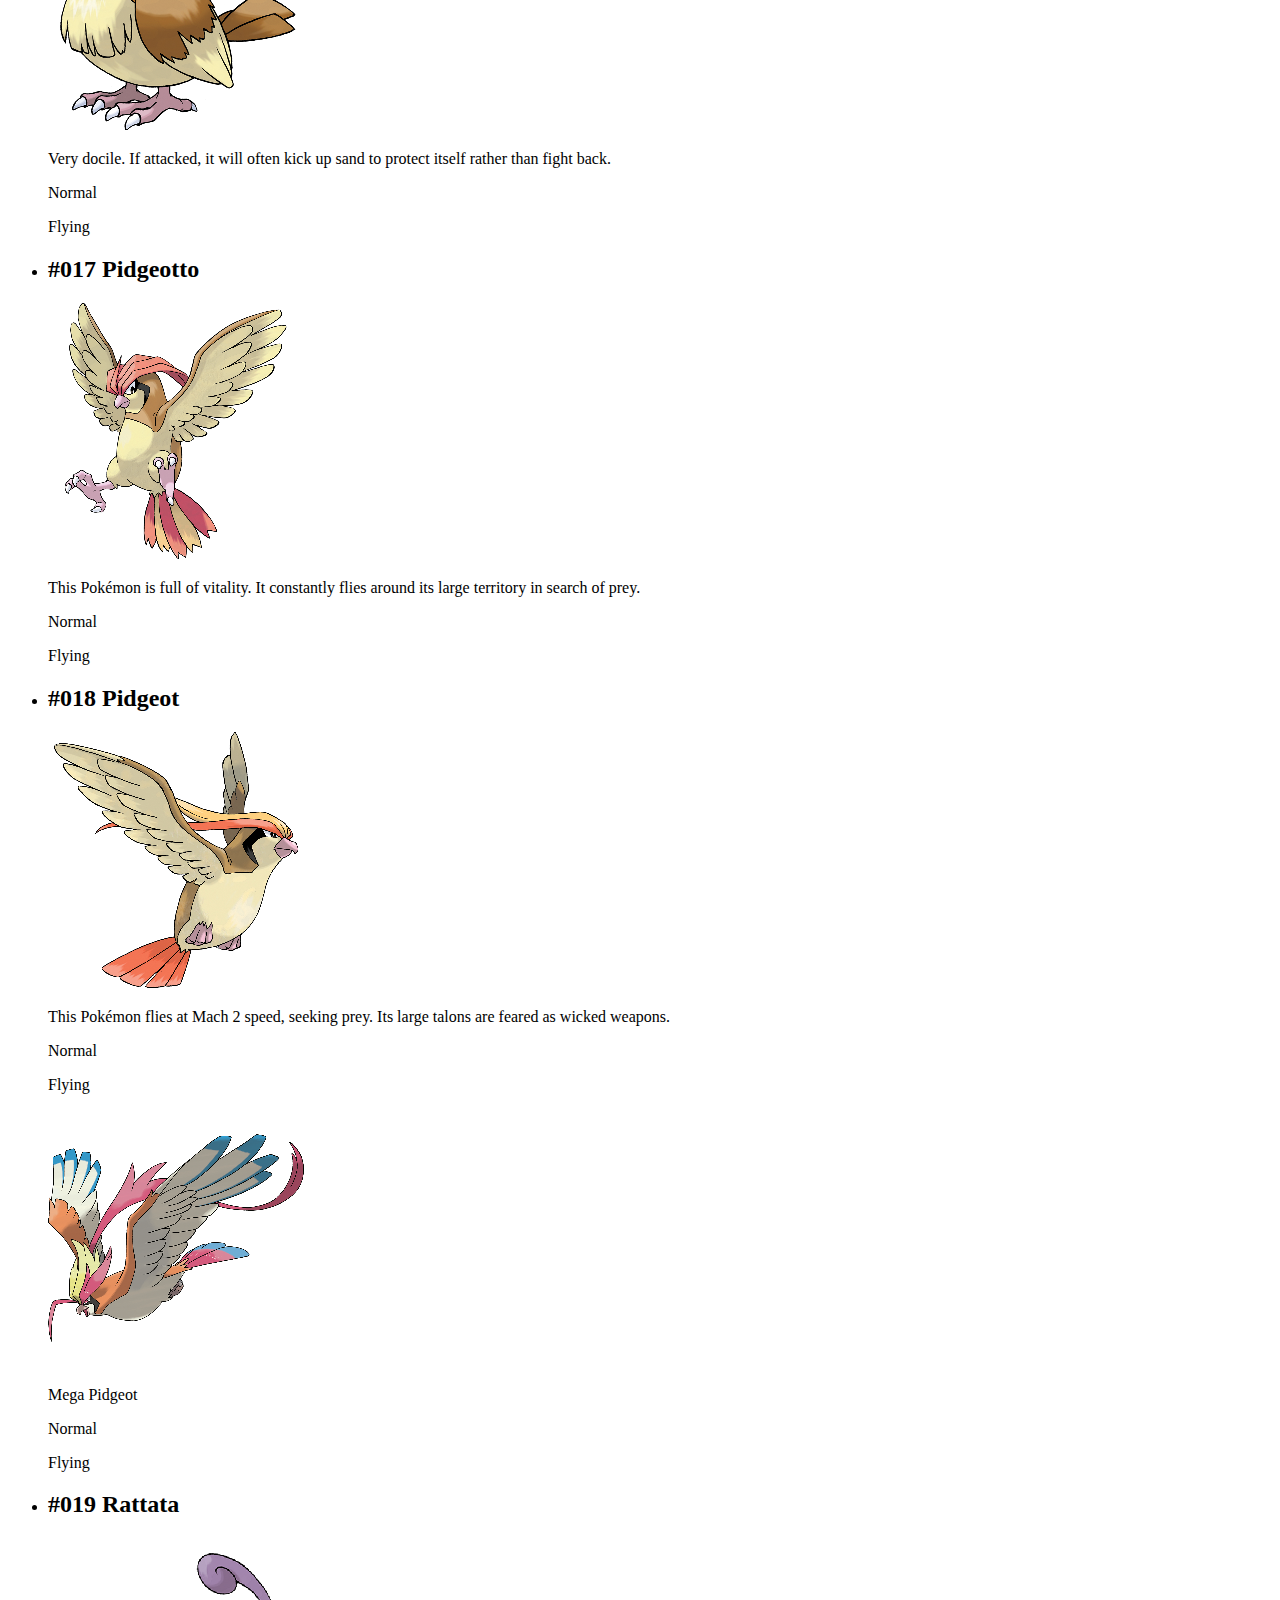
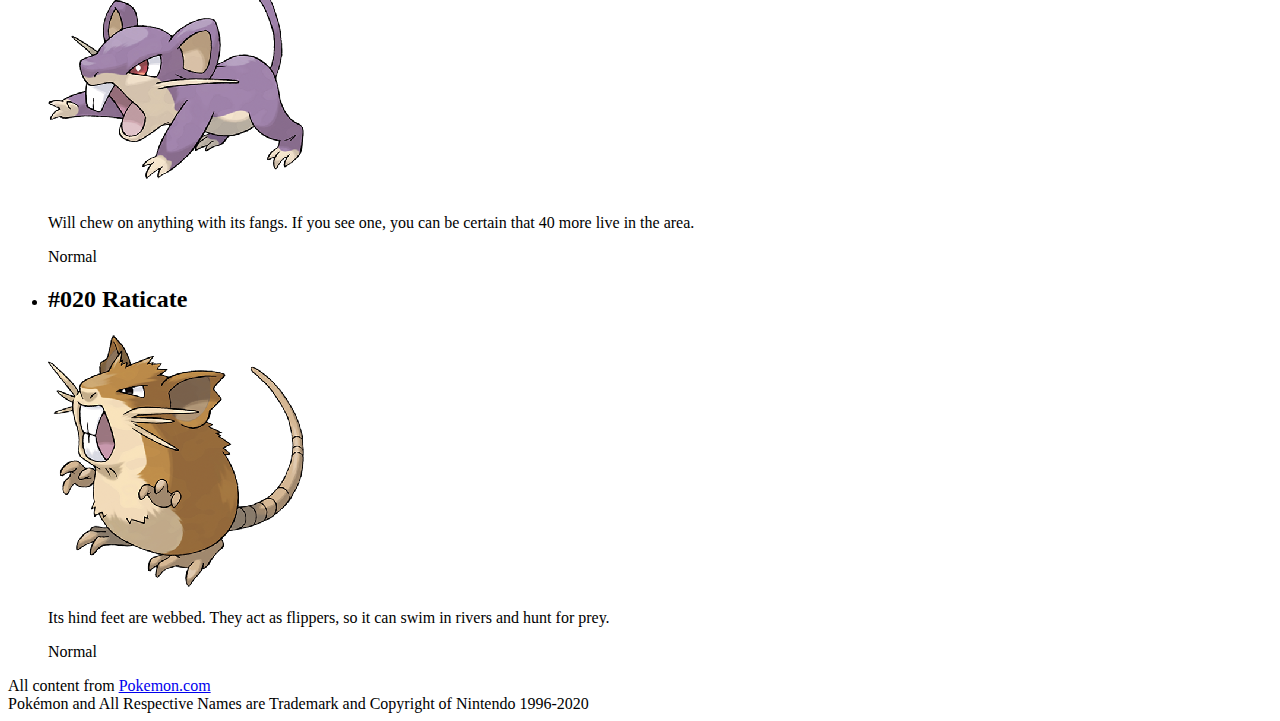
==== commit 2f6bfd29: "Objective C. js input validation complete" ====
--- a/lab1.html
+++ b/lab1.html
@@ -3,17 +3,21 @@
 <head>
 <meta charset="utf-8">
 <title>SE 3316 Lab 1</title>
-<meta name="description" content="">
-<meta name="author" content="">
+<meta name="description" content="Lab1">
+<meta name="author" content="dbromle2">
 <link rel="stylesheet" href="">
+<script type='text/javascript' src='lab1.js'></script>
 </head>
 <body>
 <!-- Place your content here -->
 <h1>SE 3316 Lab 1 - Pokédex</h1>
 <div>
-    <div>Search
-        <input id="searchBoxNumber" type="number" placeholder="by number" min="1" max="20">
-        <input id="searchboxName" type="text" placeholder="by name">
+    <div id="searchInfo">
+        <button onclick = "searchNum(searchboxNumber)">Search by number:</button>
+        <input id="searchboxNumber" type="number" min="1" max="20">
+        <button onclick = "searchName(searchboxName)">Search by name:</button>
+        <input id="searchboxName" type="text">
+        <!--<input id="enterBtn" type="submit"> to be hidden by css if I can make functional-->
     </div>
     <!--Pokemon <ul> below-->
     <ul>
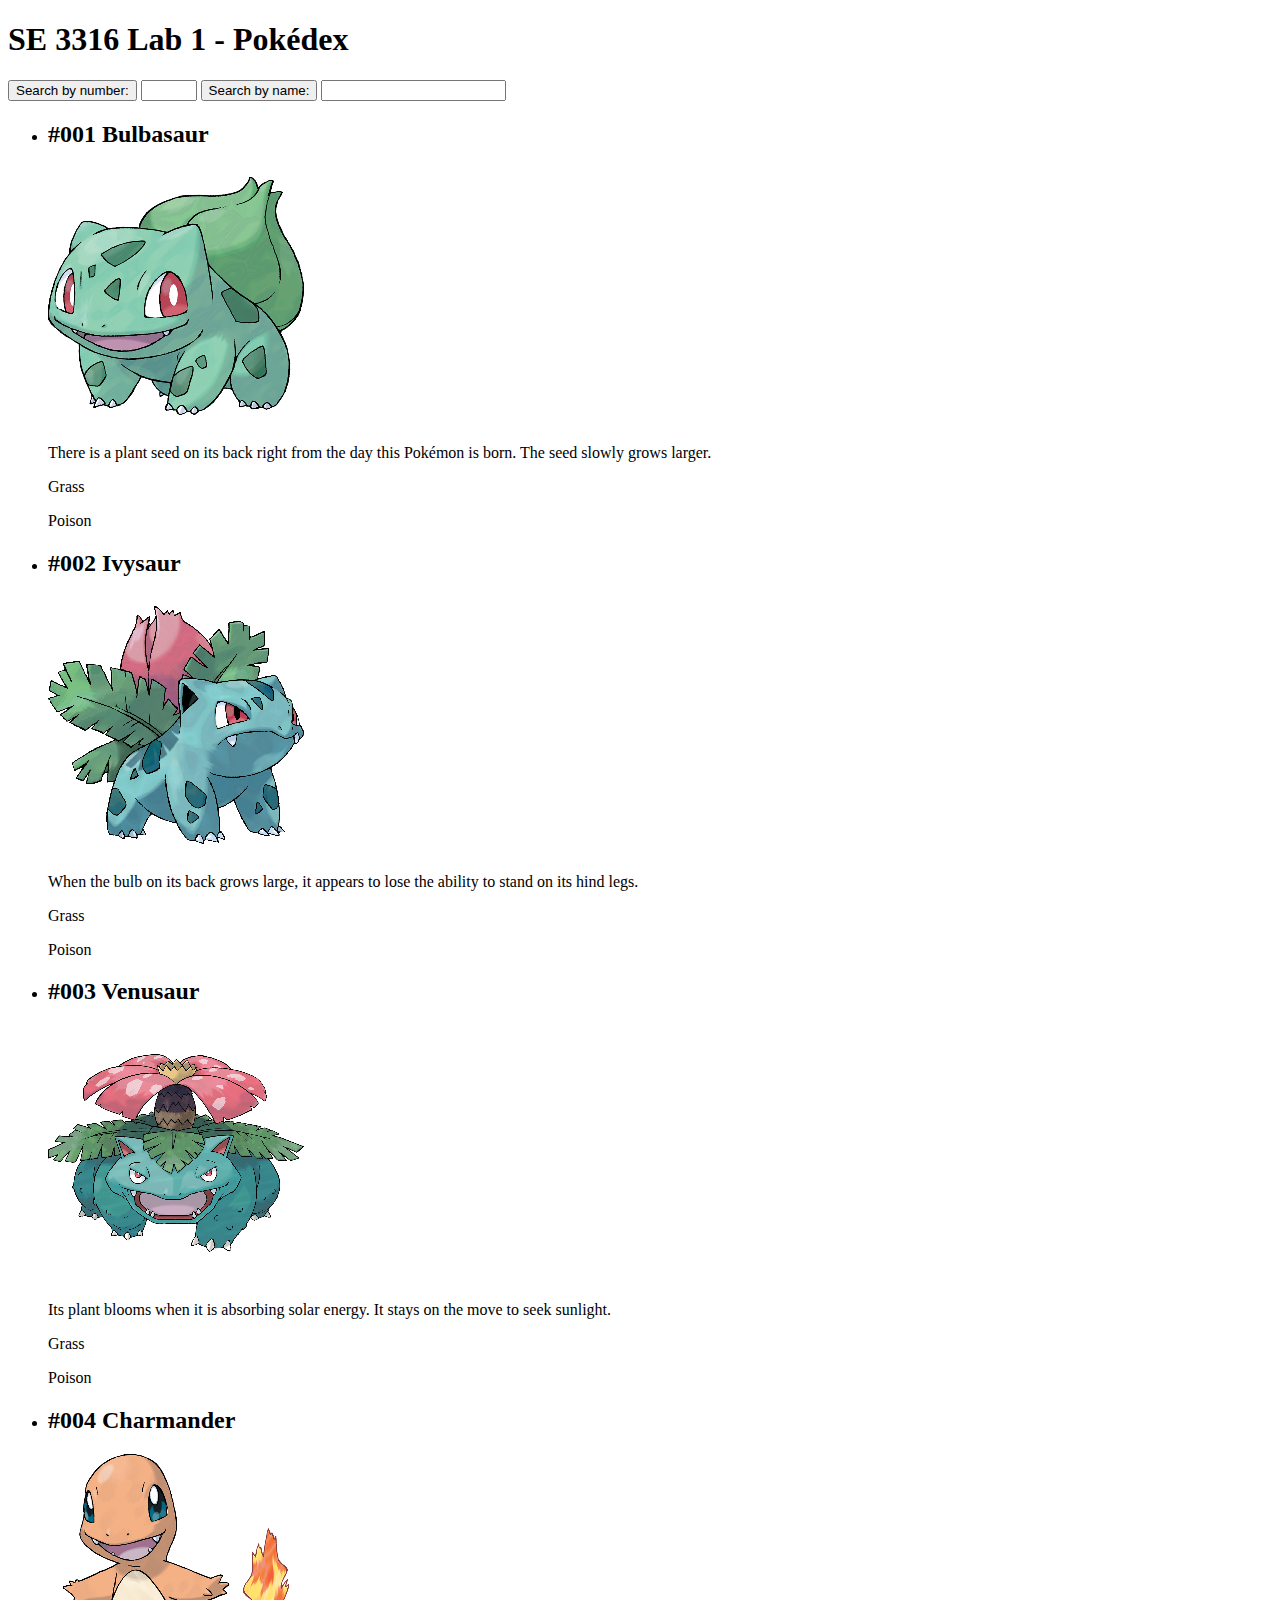
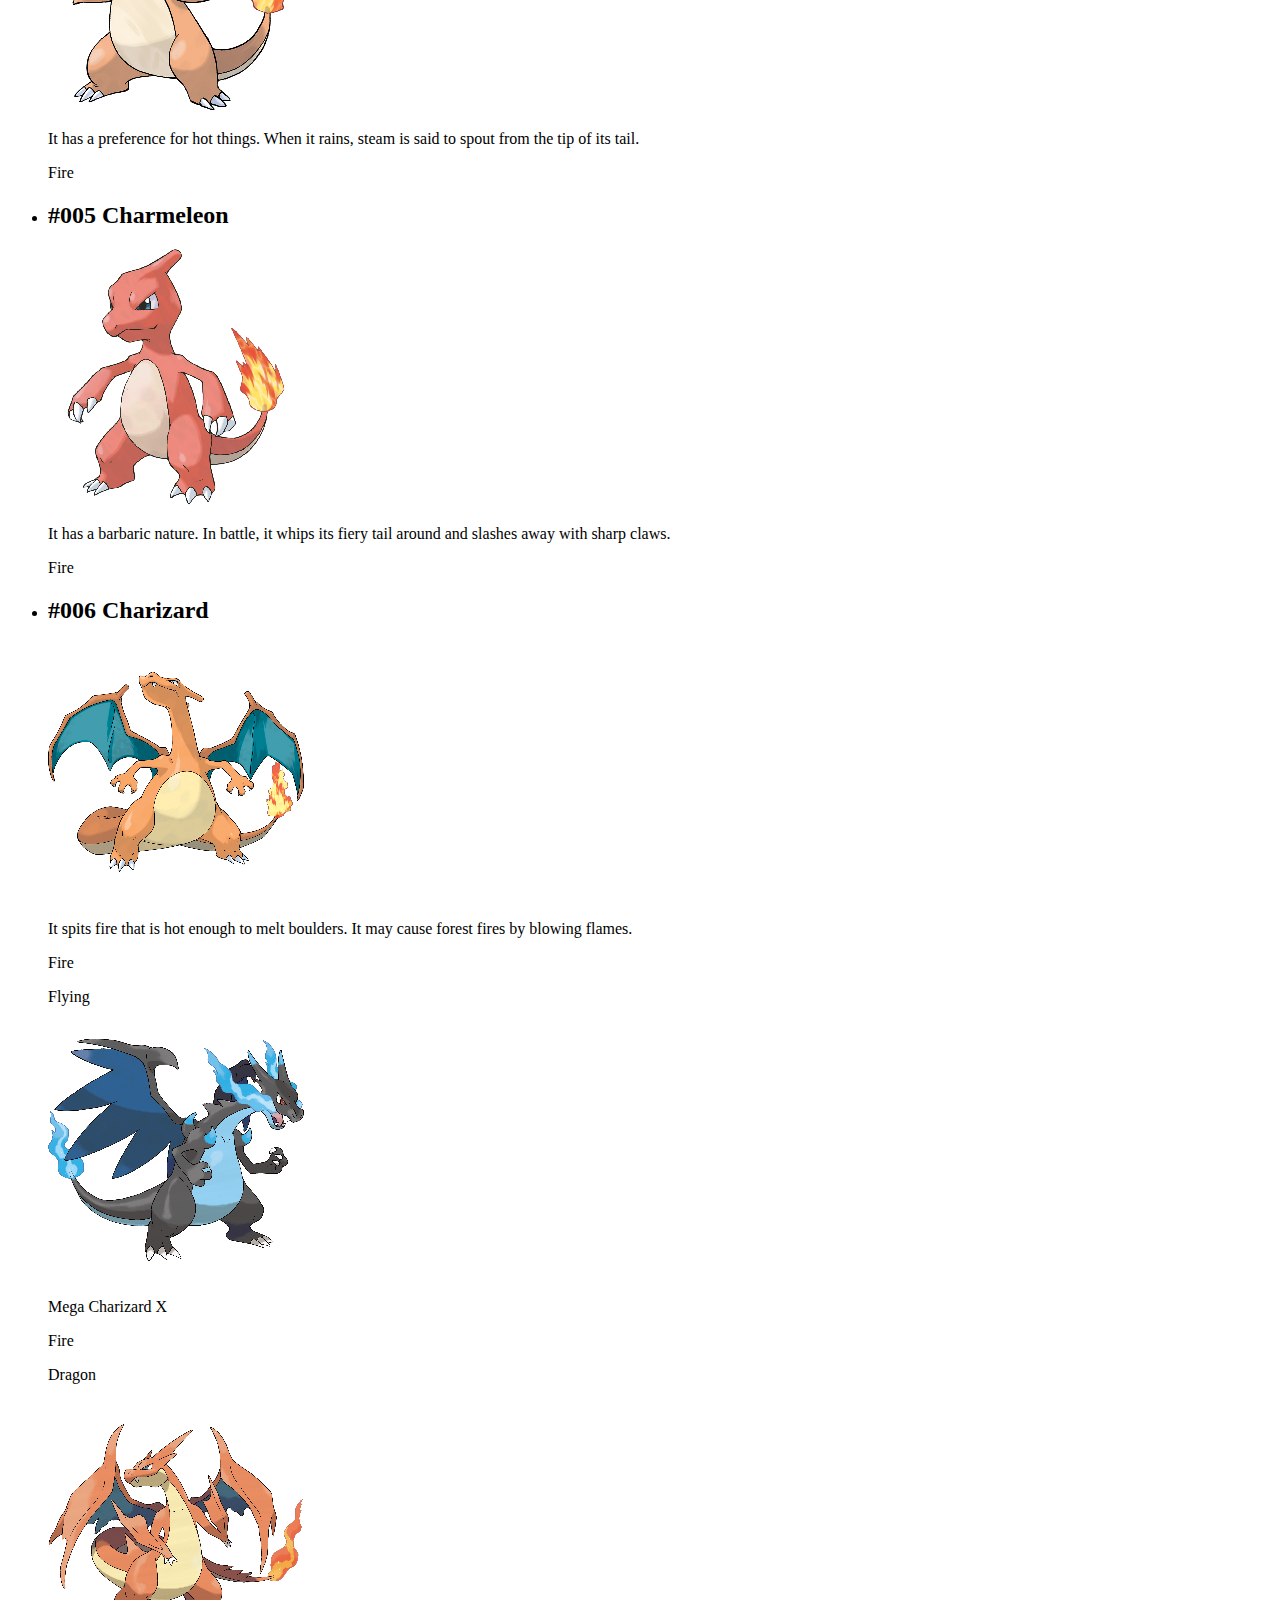
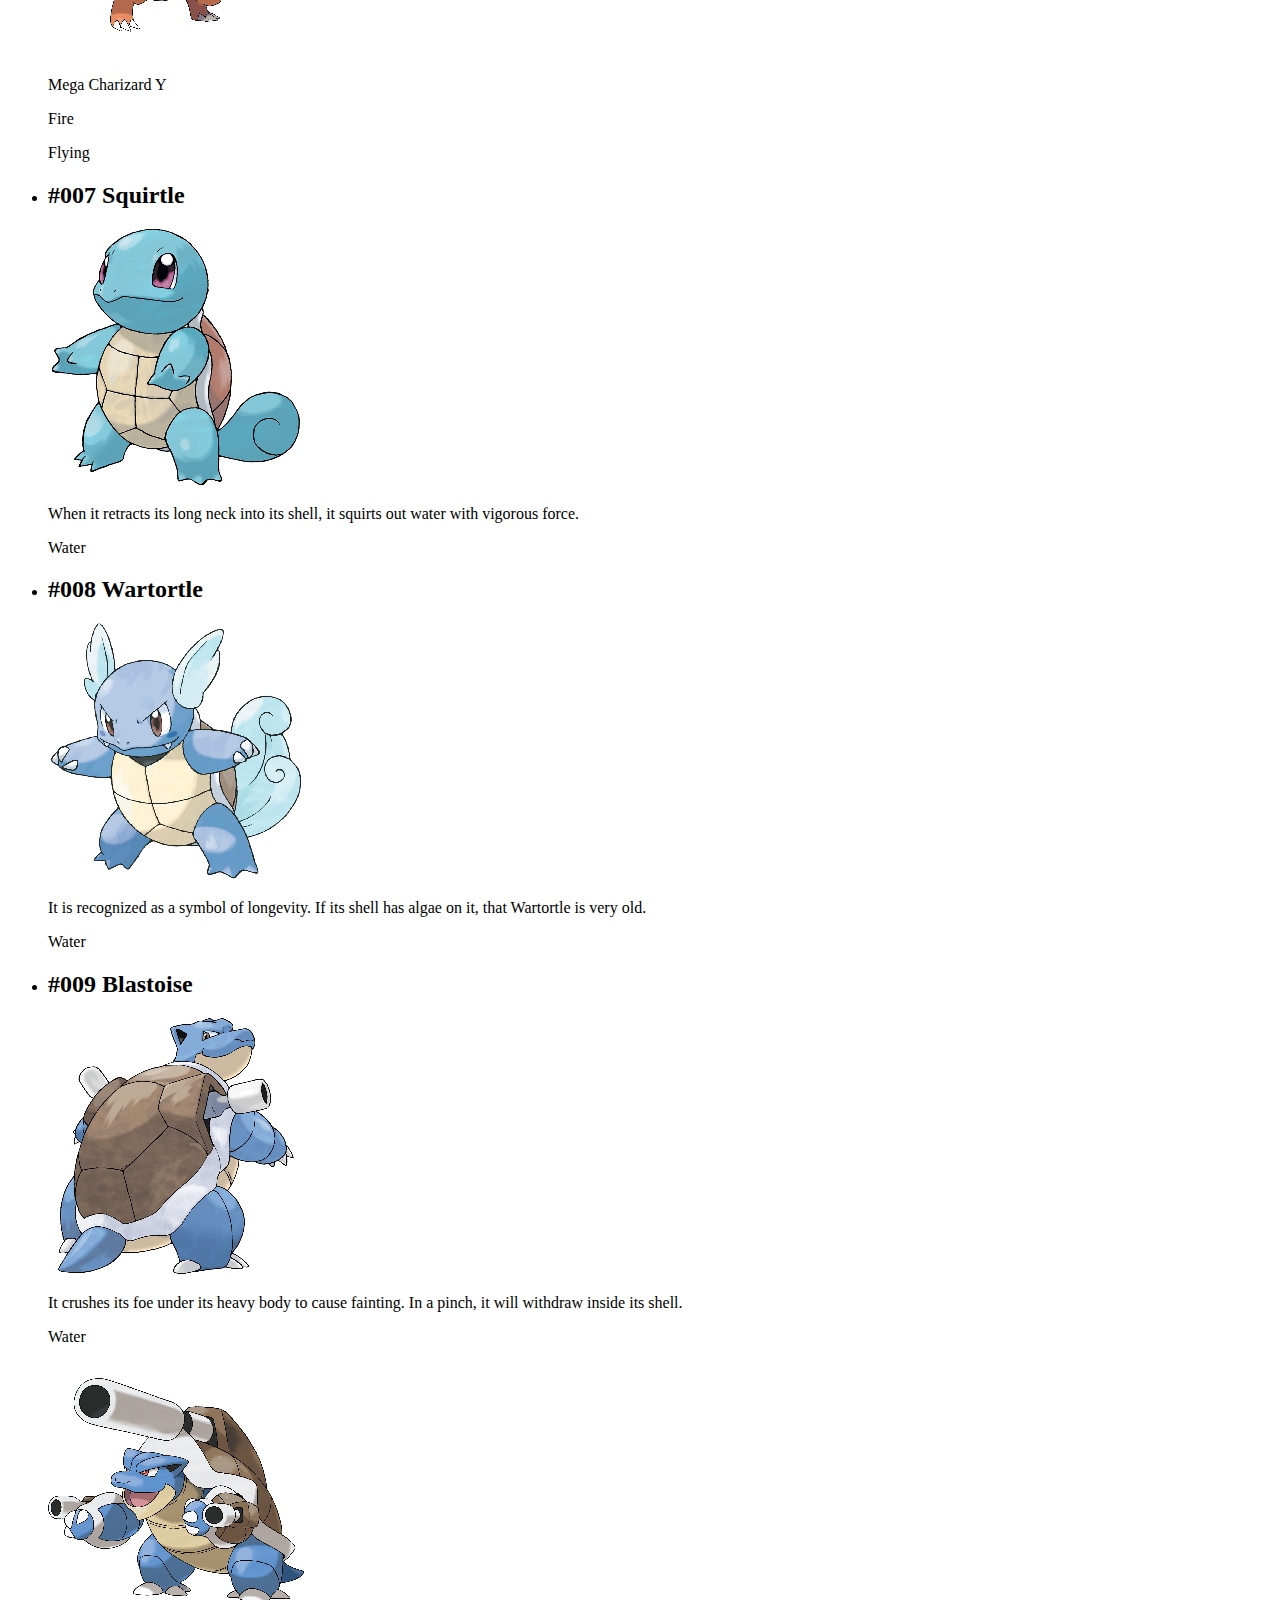
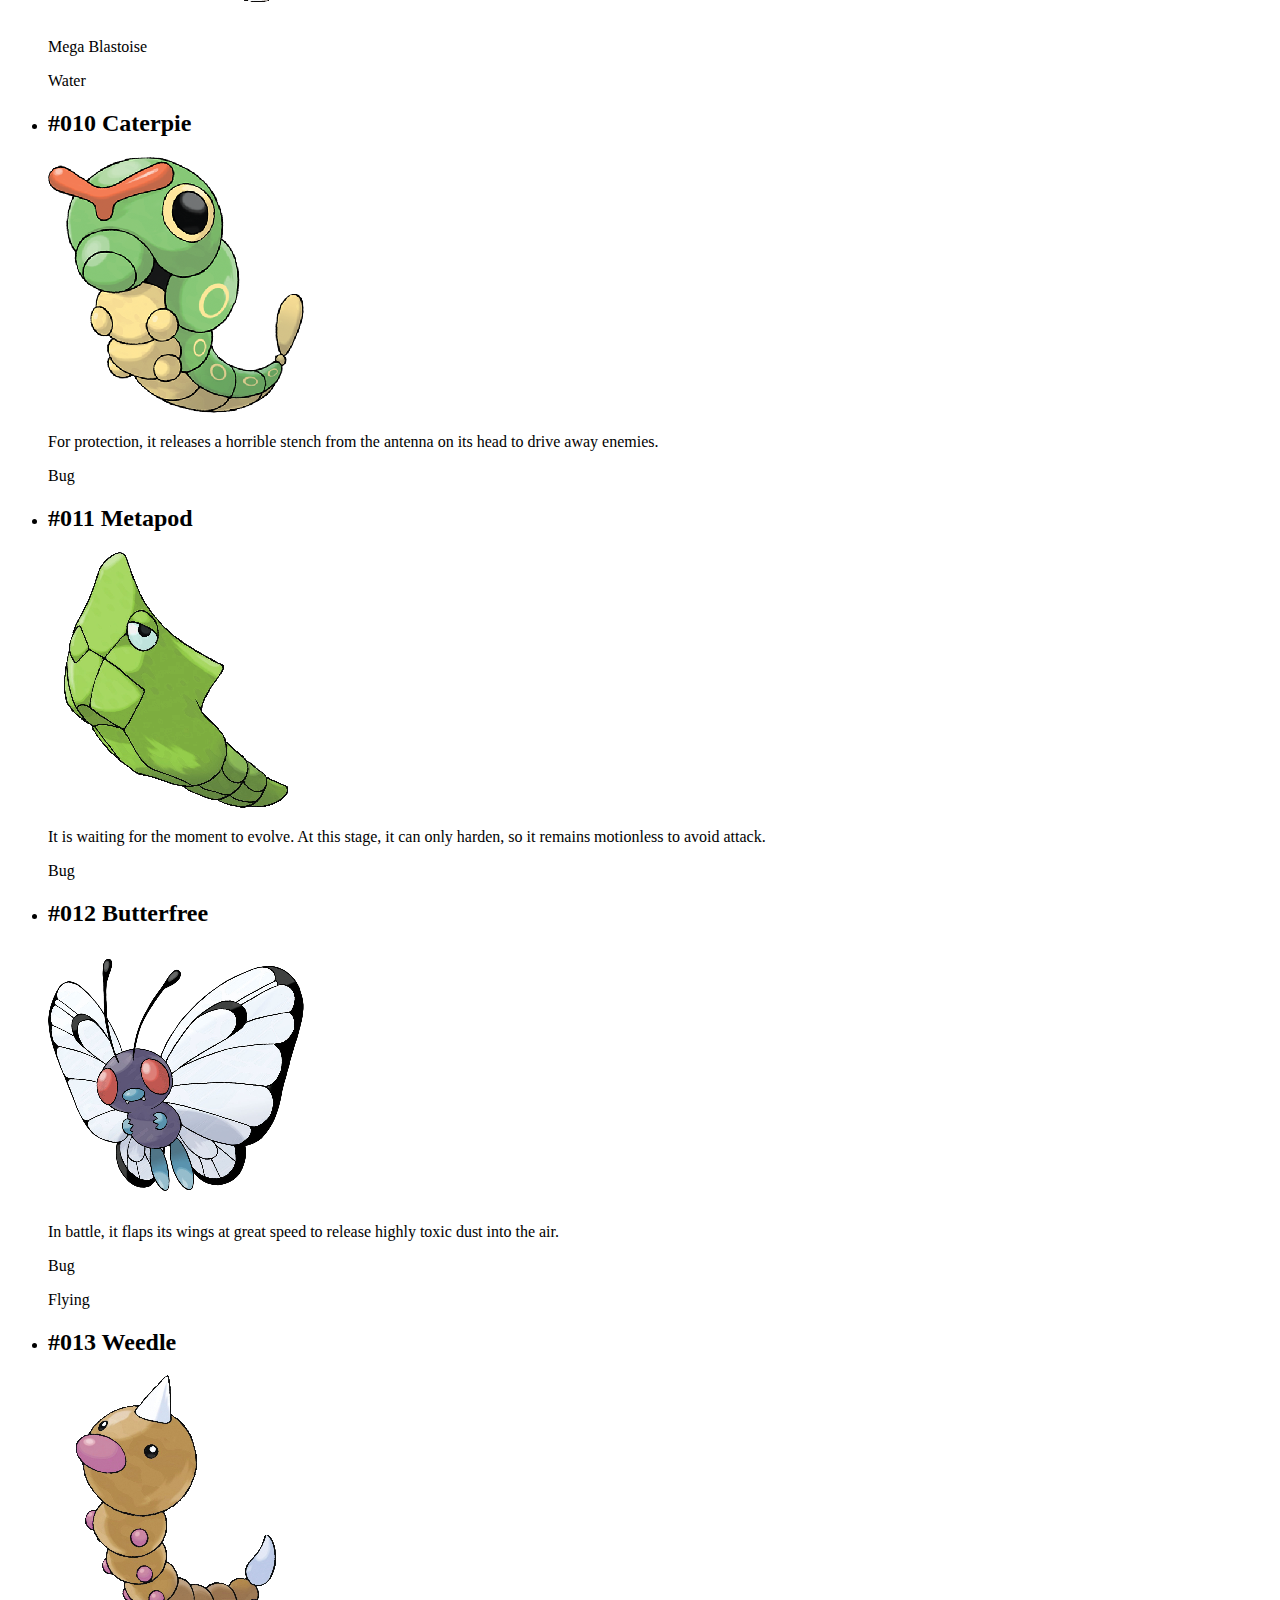
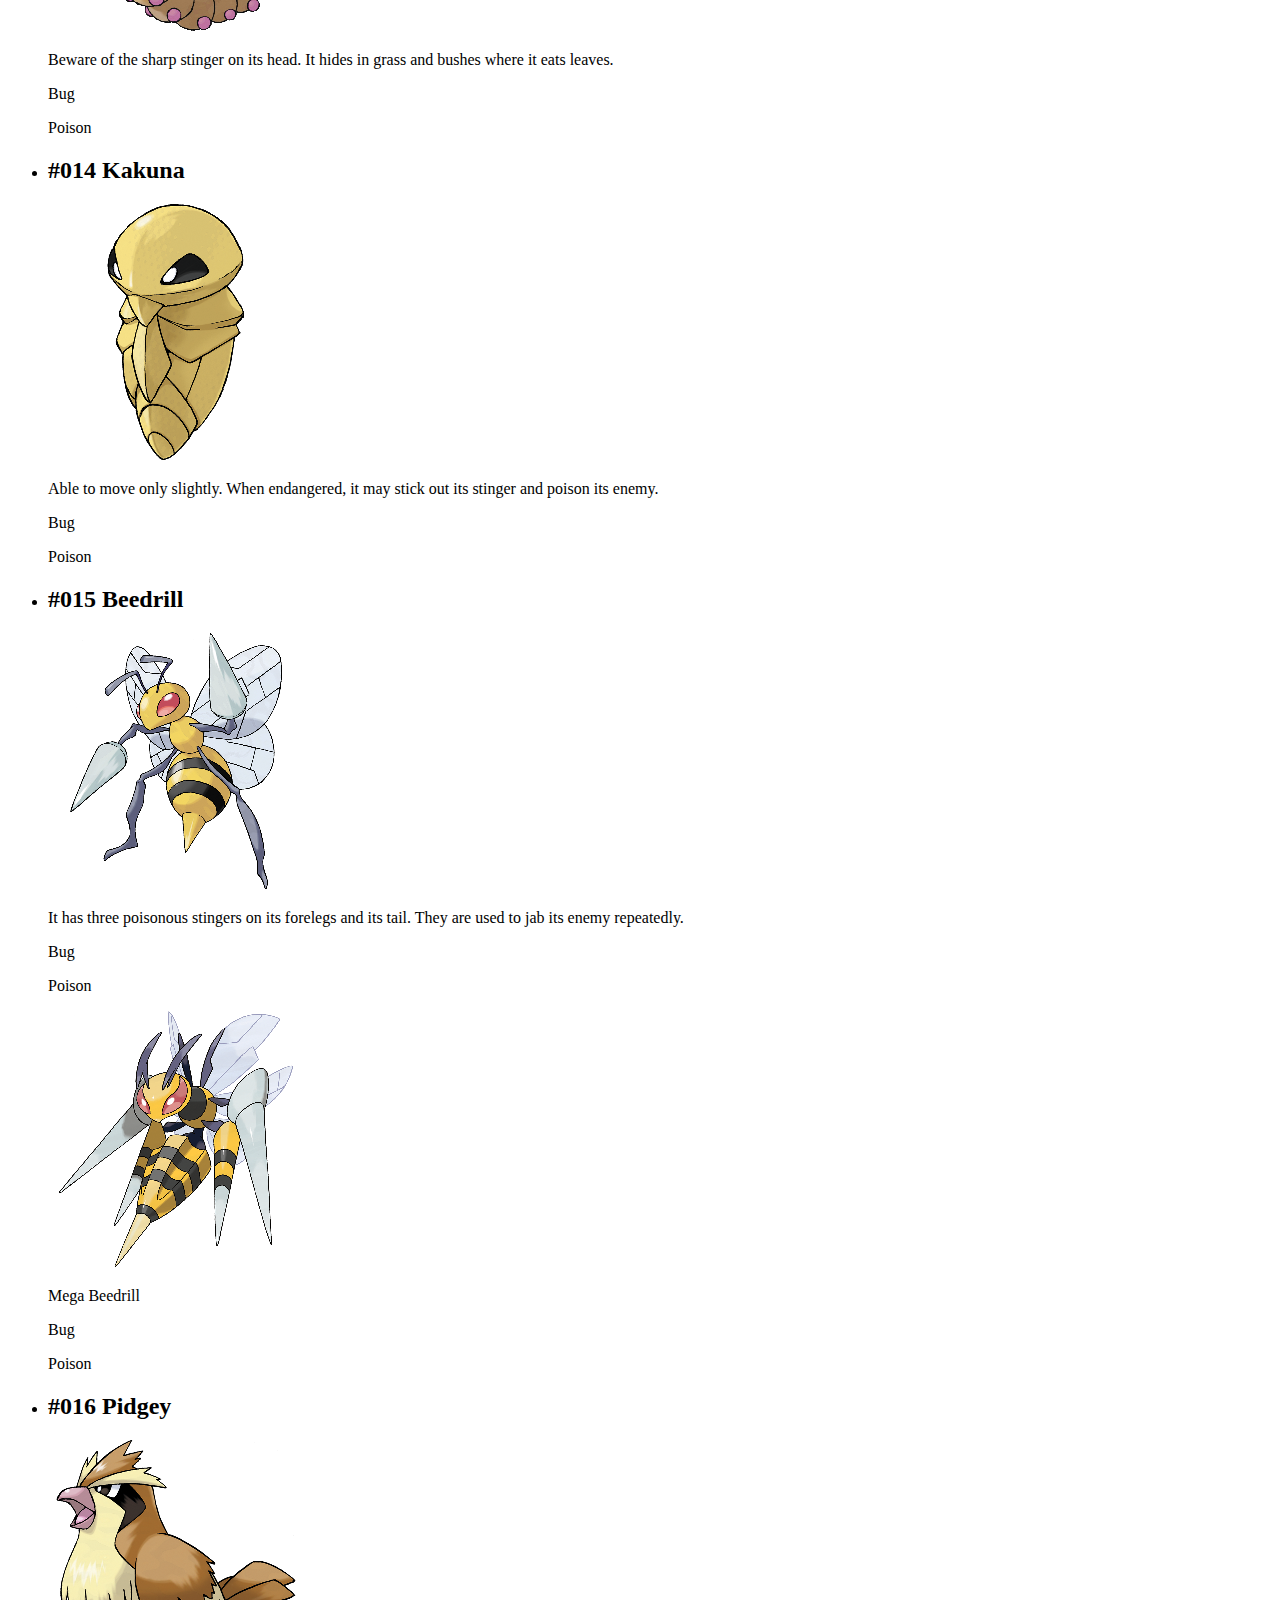
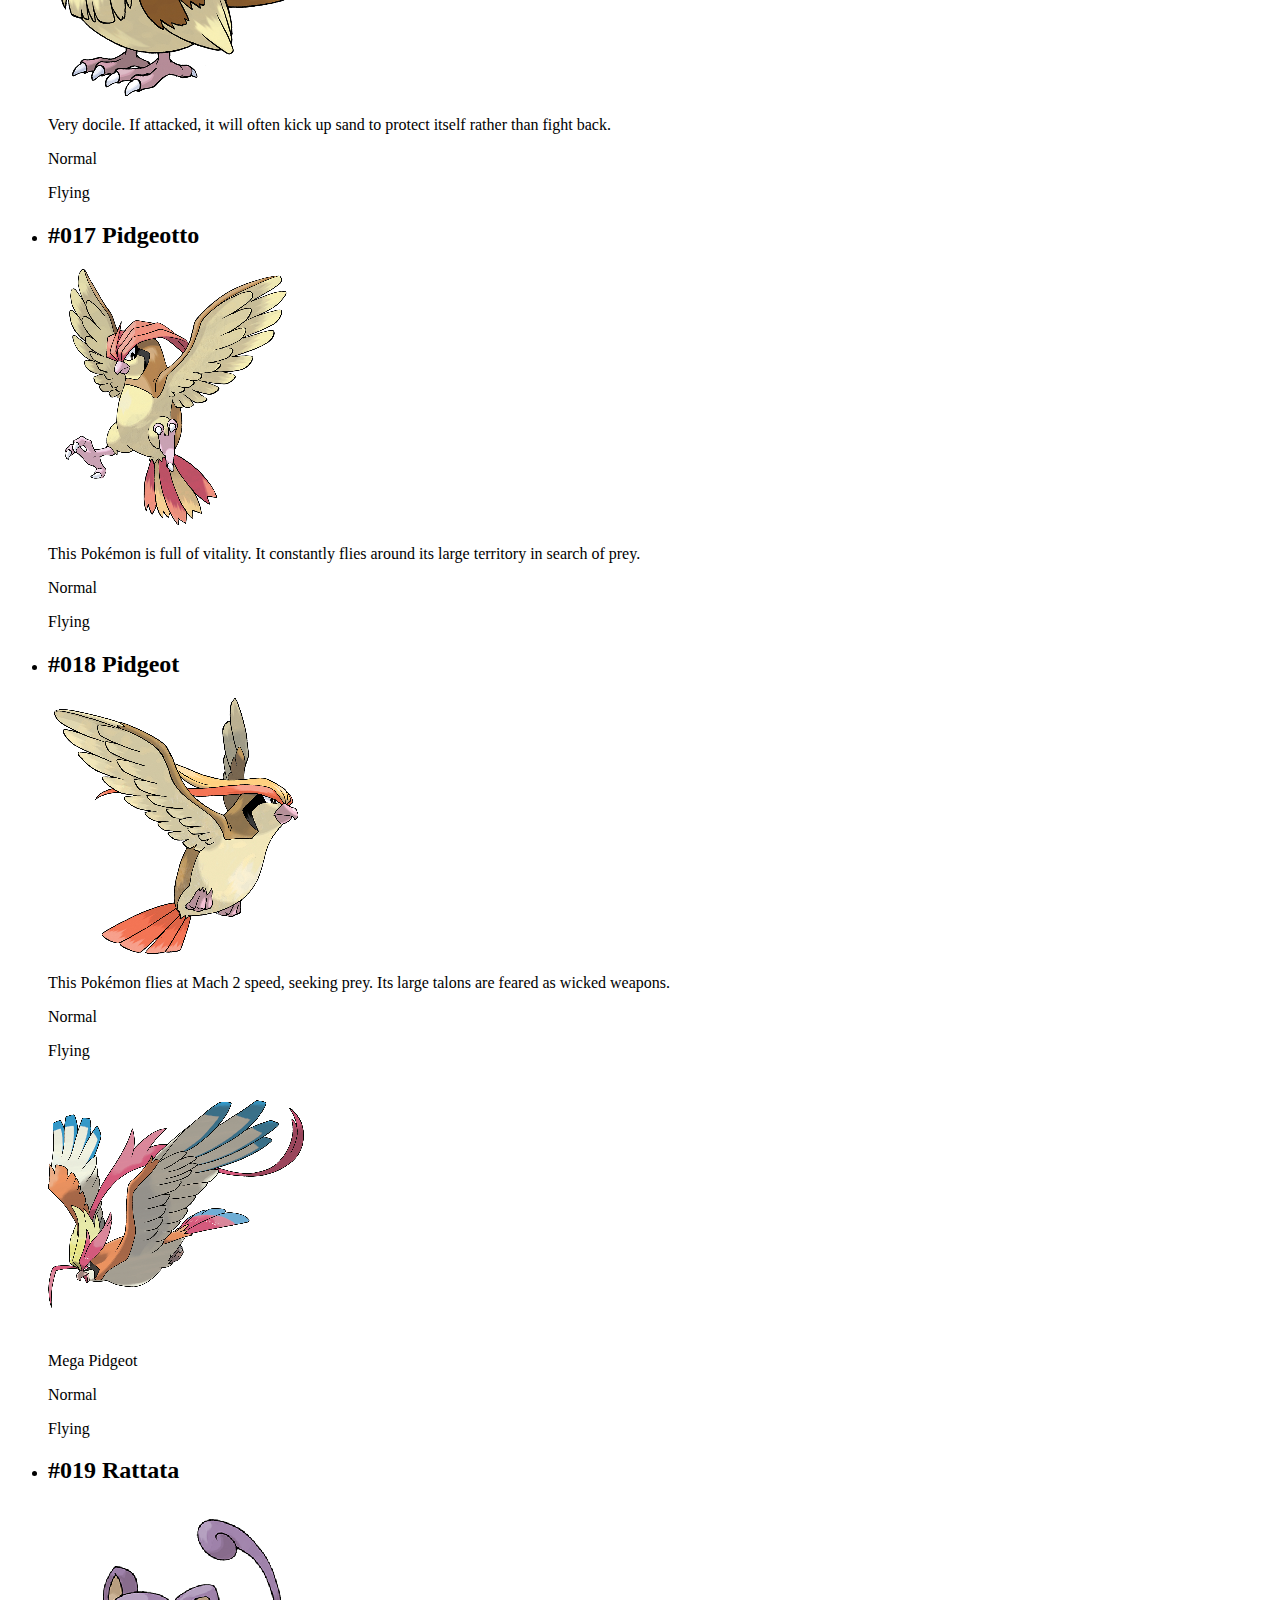
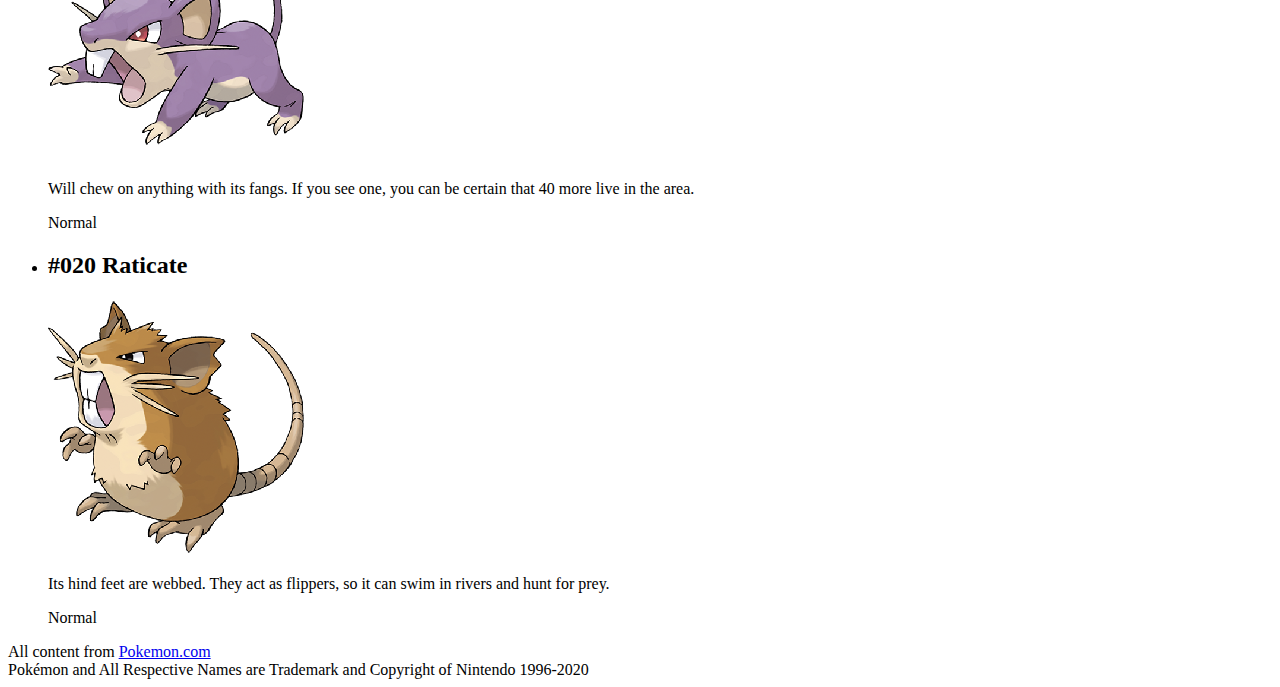
==== commit aae0d685: "Cleaned up code; Objective D. search by number implemented; Objective D. display max 5 results imple" ====
--- a/lab1.html
+++ b/lab1.html
@@ -43,7 +43,7 @@
                     <p>Grass</p>
                 </td>
                 <td>
-                    <p>Poison</p>>
+                    <p>Poison</p>
                 </td>
             </tr>
         </li>
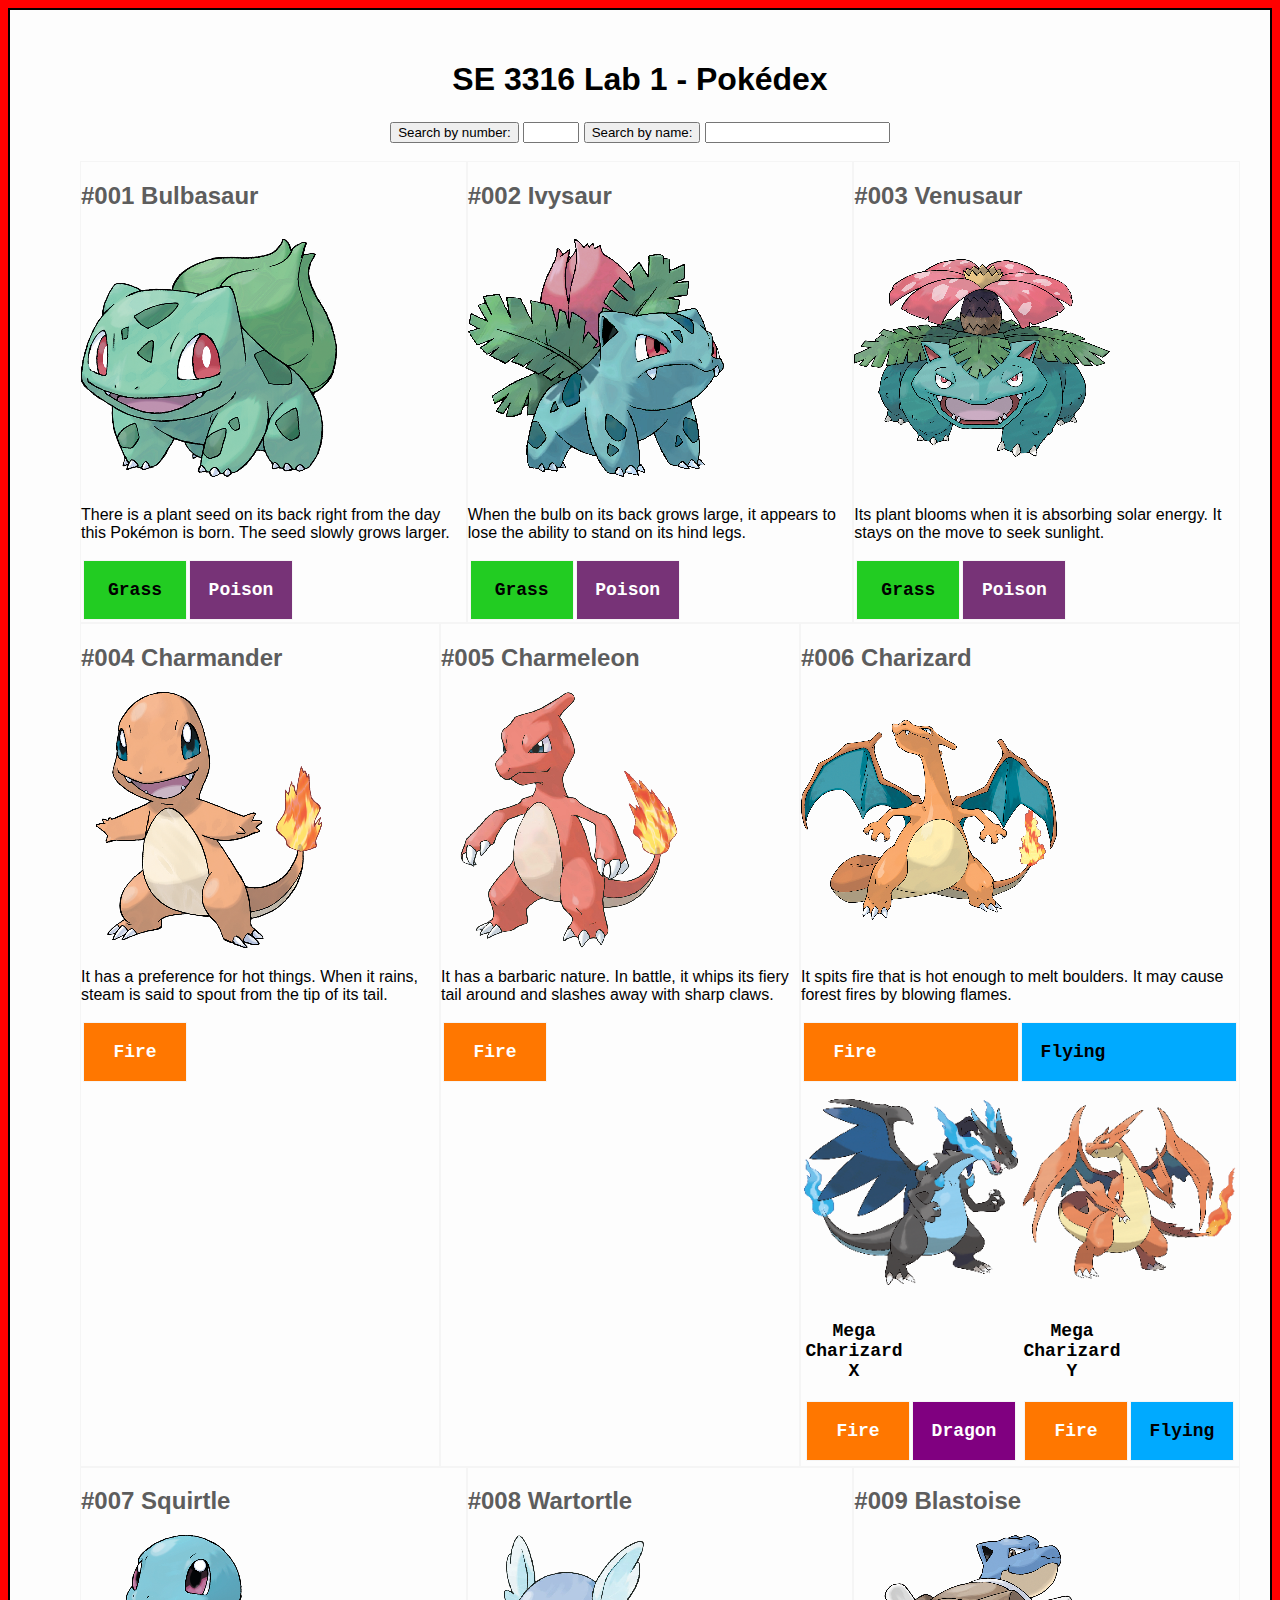
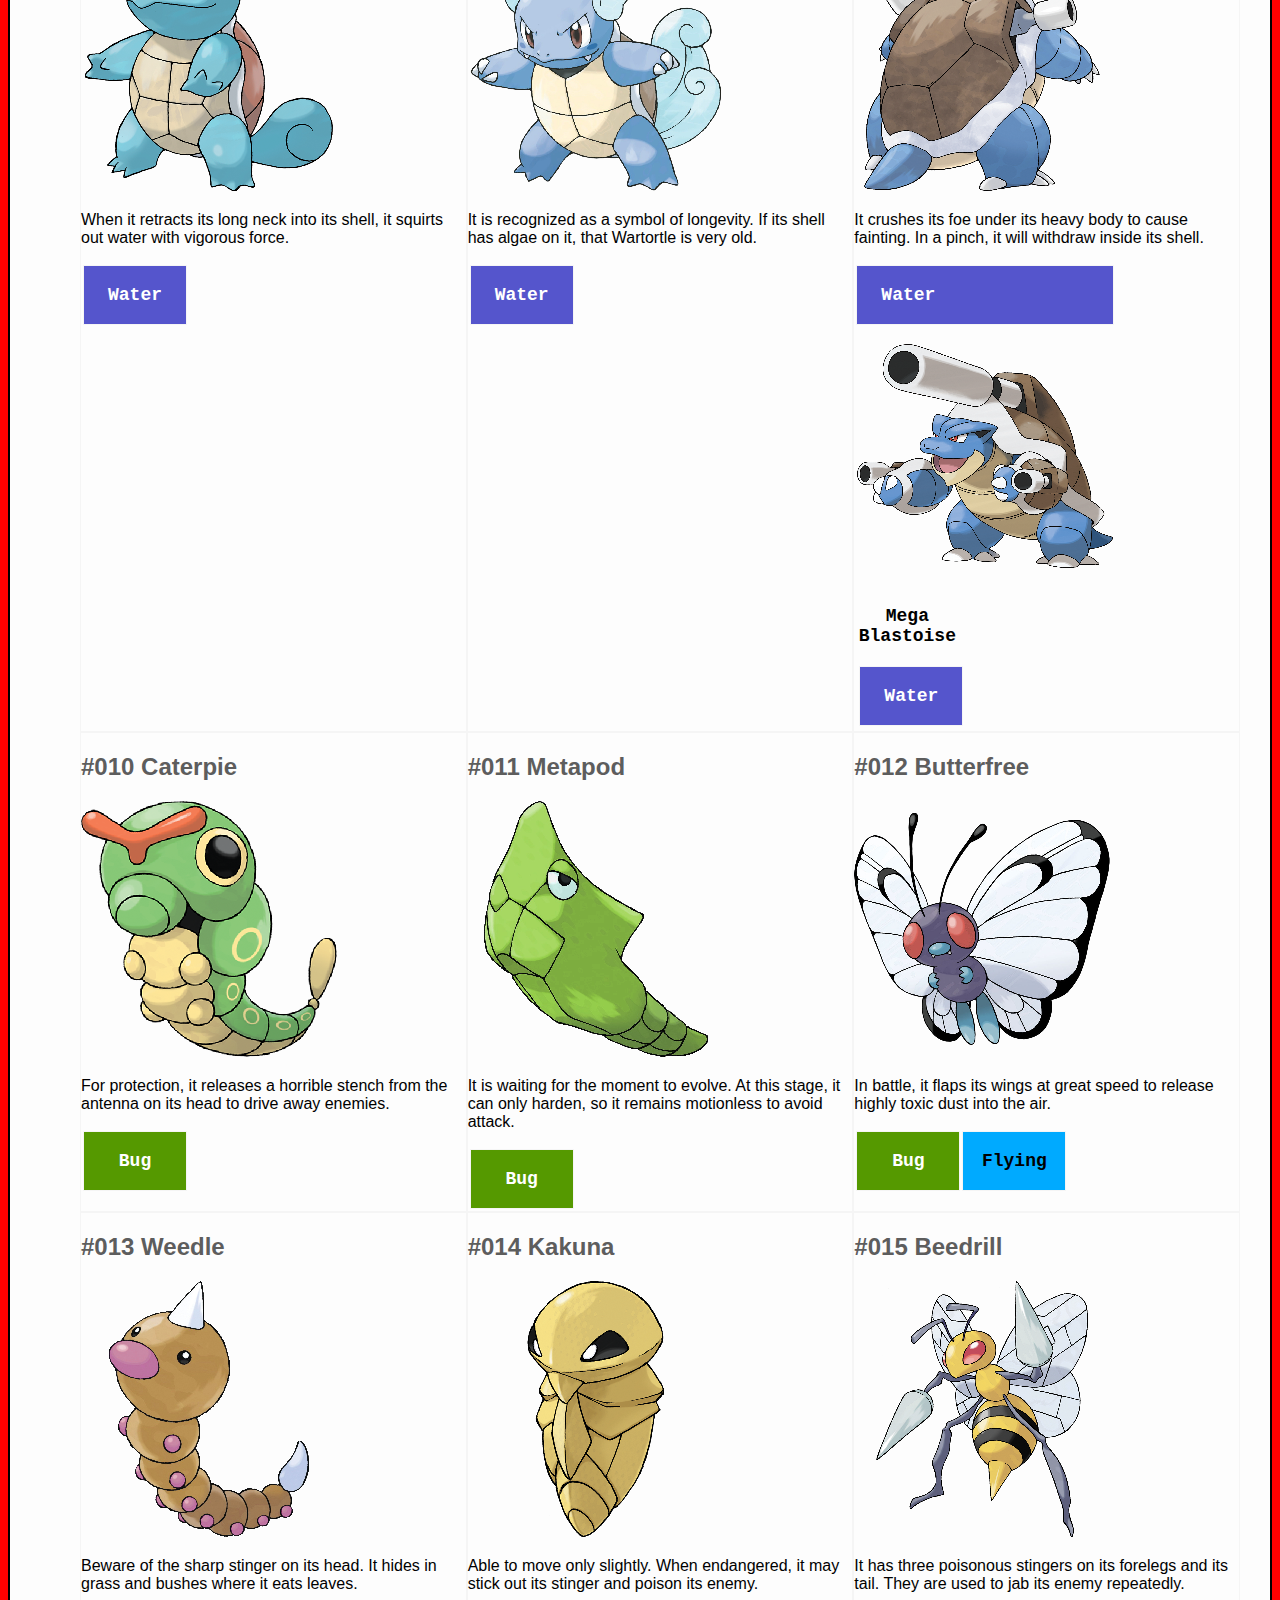
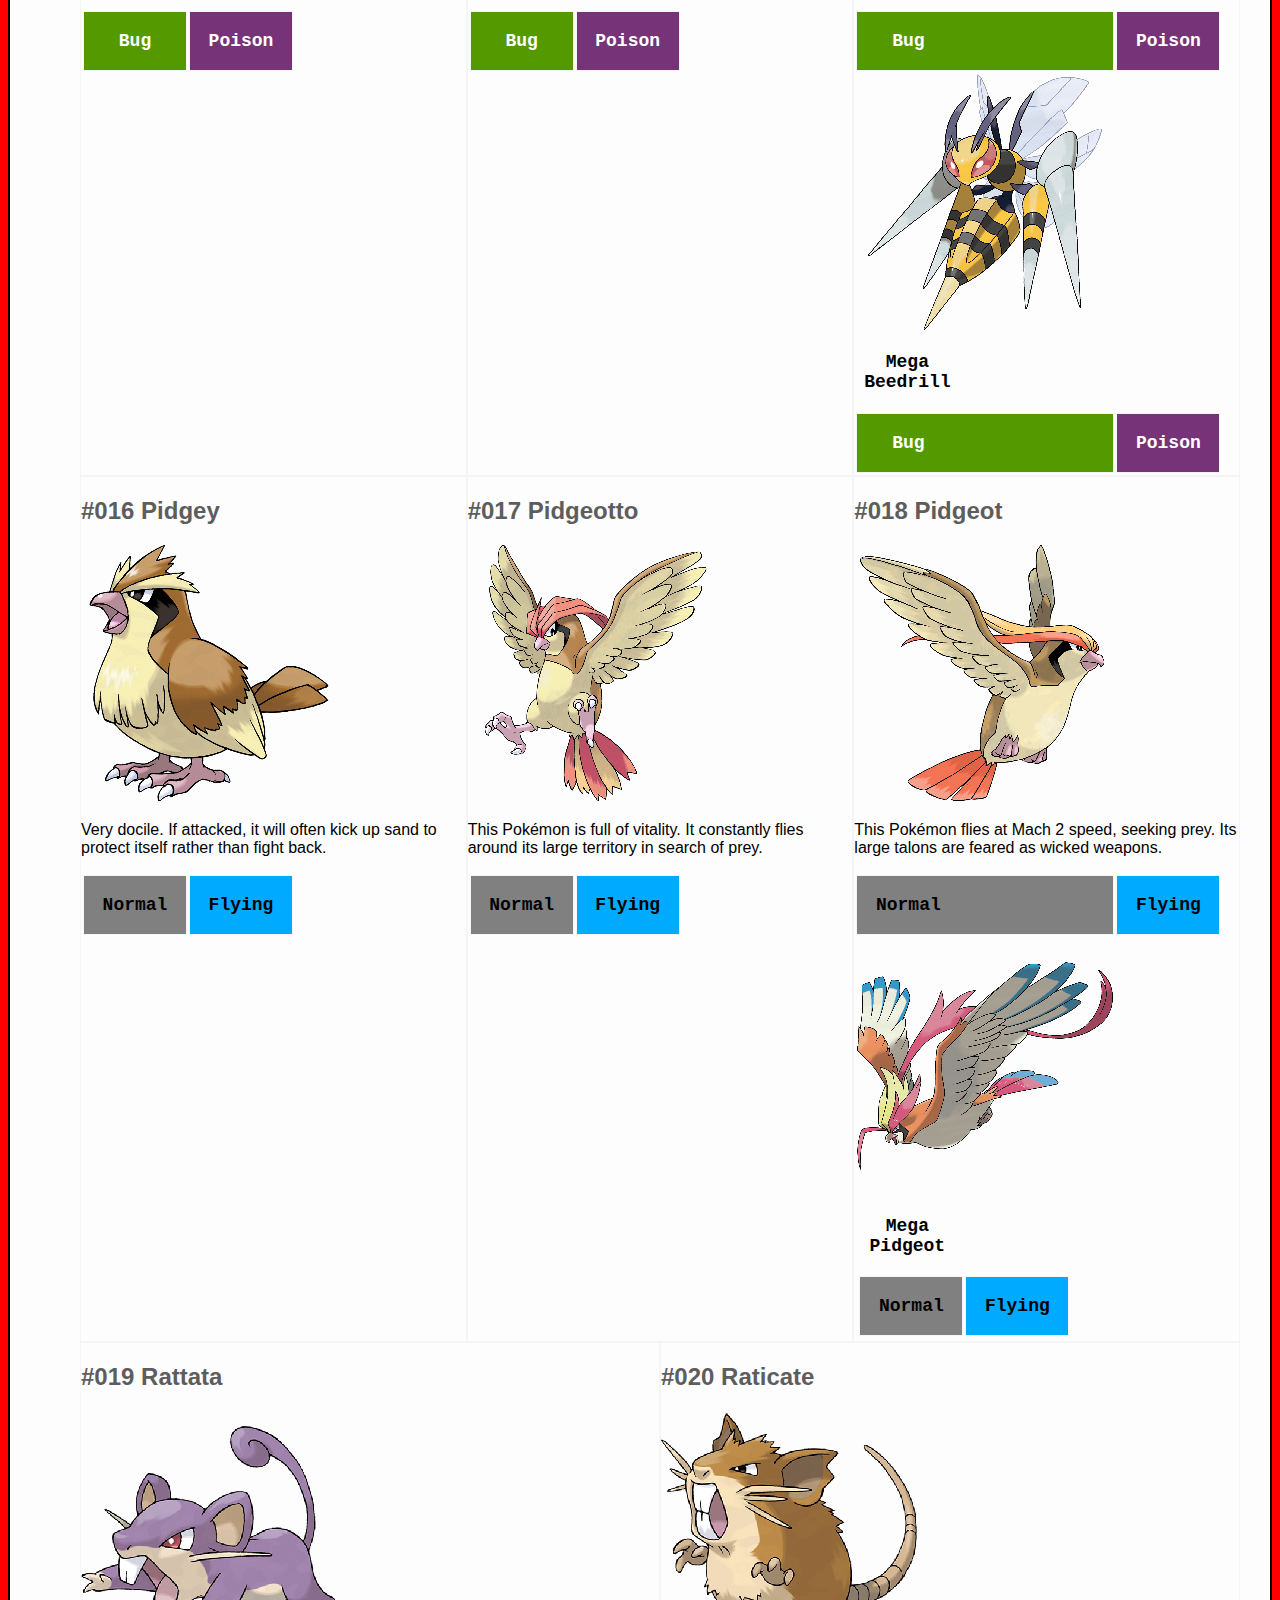
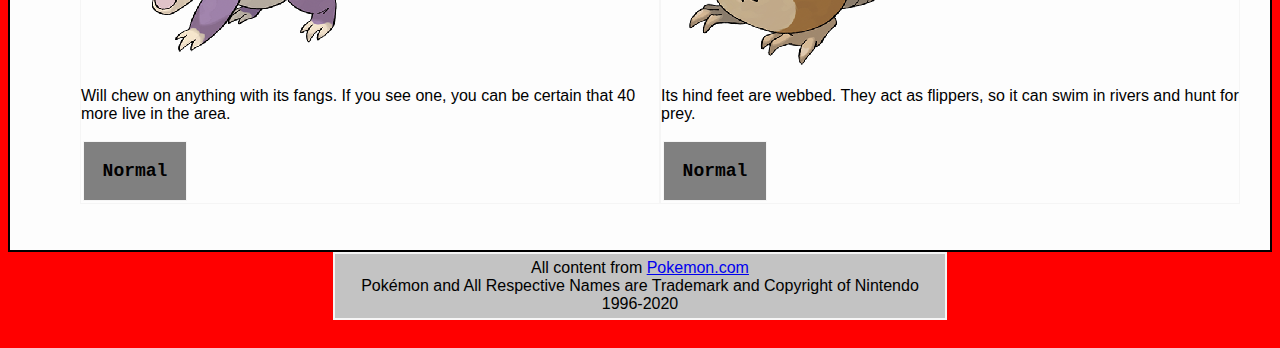
==== commit f8f67011: "Initial CSS formatting" ====
--- a/lab1.html
+++ b/lab1.html
@@ -5,14 +5,14 @@
 <title>SE 3316 Lab 1</title>
 <meta name="description" content="Lab1">
 <meta name="author" content="dbromle2">
-<link rel="stylesheet" href="">
+<link rel="stylesheet" href="lab1.css">
 <script type='text/javascript' src='lab1.js'></script>
 </head>
 <body>
 <!-- Place your content here -->
-<h1>SE 3316 Lab 1 - Pokédex</h1>
 <div>
-    <div id="searchInfo">
+    <h1>SE 3316 Lab 1 - Pokédex</h1>
+    <div class="searchInfo">
         <button onclick = "searchNum(searchboxNumber)">Search by number:</button>
         <input id="searchboxNumber" type="number" min="1" max="20">
         <button onclick = "searchName(searchboxName)">Search by name:</button>
@@ -25,299 +25,347 @@
             <h2>#001 Bulbasaur</h2>
             <img src="1.png">
             <p>There is a plant seed on its back right from the day this Pokémon is born. The seed slowly grows larger.</p>
-            <tr>
-                <td>
-                    <p>Grass</p>
-                </td>
-                <td>
-                    <p>Poison</p>
-                </td>
-            </tr>
+            <table>
+                <tr>
+                    <td class="Grass">
+                        <p>Grass</p>
+                    </td>
+                    <td class="Poison">
+                        <p>Poison</p>
+                    </td>
+                </tr>
+            </table>
         </li>
         <li>
             <h2>#002 Ivysaur</h2>
             <img src="2.png">
             <p>When the bulb on its back grows large, it appears to lose the ability to stand on its hind legs.</p>
-            <tr>
-                <td>
-                    <p>Grass</p>
-                </td>
-                <td>
-                    <p>Poison</p>
-                </td>
-            </tr>
+            <table>
+                <tr>
+                    <td class="Grass">
+                        <p>Grass</p>
+                    </td>
+                    <td class="Poison">
+                        <p>Poison</p>
+                    </td>
+                </tr>
+            </table>
         </li>
         <li>
             <h2>#003 Venusaur</h2>
             <img src="3.png">
             <p>Its plant blooms when it is absorbing solar energy. It stays on the move to seek sunlight.</p>
-            <tr>
-                <td>
-                    <p>Grass</p>
-                </td>
-                <td>
-                    <p>Poison</p>
-                </td>
-            </tr>
+            <table>
+                <tr>
+                    <td class="Grass">
+                        <p>Grass</p>
+                    </td>
+                    <td class="Poison">
+                        <p>Poison</p>
+                    </td>
+                </tr>
+            </table>
         </li>
         <li>
             <h2>#004 Charmander</h2>
             <img src="4.png">
             <p>It has a preference for hot things. When it rains, steam is said to spout from the tip of its tail.</p>
-            <tr>
-                <td>
-                    <p>Fire</p>
-                </td>
-            </tr>
+            <table>
+                <tr>
+                    <td class="Fire">
+                        <p>Fire</p>
+                    </td>
+                </tr>
+            </table>
         </li>
         <li>
             <h2>#005 Charmeleon</h2>
             <img src="5.png">
             <p>It has a barbaric nature. In battle, it whips its fiery tail around and slashes away with sharp claws.</p>
-            <tr>
-                <td>
-                    <p>Fire</p>
-                </td>
-            </tr>
+            <table>
+                <tr>
+                    <td class="Fire">
+                        <p>Fire</p>
+                    </td>
+                </tr>
+            </table>
         </li>
         <li>
             <h2>#006 Charizard</h2>
             <img src="6.png">
             <p>It spits fire that is hot enough to melt boulders. It may cause forest fires by blowing flames.</p>
-            <tr>
-                <td>
-                    <p>Fire</p>
-                </td>
-                <td>
-                    <p>Flying</p>
-                </td>
-            </tr>
-            <tr>
-                <td>
-                <img src="6-mega-x.png">
-                <p>Mega Charizard X</p>
-                <tr>
-                    <td>
+            <table>
+                <tr>
+                    <td class="Fire">
                         <p>Fire</p>
                     </td>
-                    <td>
-                        <p>Dragon</p>
-                    </td>
-                </tr>
-                </td>
-                <td>
-                <img src="6-mega-y.png">
-                <p>Mega Charizard Y</p>
-                <tr>
-                    <td>
-                        <p>Fire</p>
-                    </td>
-                    <td>
-                        <p>Flying</p>
-                    </td>
-                </tr>
-                </td>
-            </tr>
+                    <td class="Flying">
+                        <p>Flying</p>
+                    </td>
+                </tr>
+                <tr>
+                    <td>
+                        <img src="6-mega-x.png">
+                        <p>Mega Charizard X</p>
+                        <table>
+                            <tr>
+                                <td class="Fire">
+                                    <p>Fire</p>
+                                </td>
+                                <td class="Dragon">
+                                    <p>Dragon</p>
+                                </td>
+                            </tr>
+                        </table>
+                    </td>
+                    <td>
+                        <img src="6-mega-y.png">
+                        <p>Mega Charizard Y</p>
+                        <table>
+                            <tr>
+                                <td class="Fire">
+                                    <p>Fire</p>
+                                </td>
+                                <td class="Flying">
+                                    <p>Flying</p>
+                                </td>
+                            </tr>
+                        </table>
+                    </td>
+                </tr>
+            </table>
         </li>
         <li>
             <h2>#007 Squirtle</h2>
             <img src="7.png">
             <p>When it retracts its long neck into its shell, it squirts out water with vigorous force.</p>
-            <tr>
-                <td>
-                    <p>Water</p>
-                </td>
-            </tr>
+            <table>
+                <tr>
+                    <td class="Water">
+                        <p>Water</p>
+                    </td>
+                </tr>
+            </table>
         </li>
         <li>
             <h2>#008 Wartortle</h2>
             <img src="8.png">
             <p>It is recognized as a symbol of longevity. If its shell has algae on it, that Wartortle is very old.</p>
-            <tr>
-                <td>
-                    <p>Water</p>
-                </td>
-            </tr>
+            <table>
+                <tr>
+                    <td class="Water">
+                        <p>Water</p>
+                    </td>
+                </tr>
+            </table>
         </li>
         <li>
             <h2>#009 Blastoise</h2>
             <img src="9.png">
             <p>It crushes its foe under its heavy body to cause fainting. In a pinch, it will withdraw inside its shell.</p>
-            <tr>
-                <td>
-                    <p>Water</p>
-                </td>
-            </tr>
-            <tr>
-                <td>
-                <img src="9-mega.png">
-                <p>Mega Blastoise</p>
-                <tr>
-                    <td>
+            <table>
+                <tr>
+                    <td class="Water">
                         <p>Water</p>
                     </td>
                 </tr>
-                </td>
-            </tr>
+                <tr>
+                    <td>
+                        <img src="9-mega.png">
+                        <p>Mega Blastoise</p>
+                        <table>
+                            <tr>
+                                <td class="Water">
+                                    <p>Water</p>
+                                </td>
+                            </tr>
+                        </table>
+                    </td>
+                </tr>
+            </table>
         </li>
         <li>
             <h2>#010 Caterpie</h2>
             <img src="10.png">
             <p>For protection, it releases a horrible stench from the antenna on its head to drive away enemies.</p>
-            <tr>
-                <td>
-                    <p>Bug</p>
-                </td>
-            </tr>
+            <table>
+                <tr>
+                    <td class="Bug">
+                        <p>Bug</p>
+                    </td>
+                </tr>
+            </table>
         </li>
         <li>
             <h2>#011 Metapod</h2>
             <img src="11.png">
             <p>It is waiting for the moment to evolve. At this stage, it can only harden, so it remains motionless to avoid attack.</p>
-            <tr>
-                <td>
-                    <p>Bug</p>
-                </td>
-            </tr>
+            <table>
+                <tr>
+                    <td class="Bug">
+                        <p>Bug</p>
+                    </td>
+                </tr>
+            </table>
         </li>
         <li>
             <h2>#012 Butterfree</h2>
             <img src="12.png">
             <p>In battle, it flaps its wings at great speed to release highly toxic dust into the air.</p>
-            <tr>
-                <td>
-                    <p>Bug</p>
-                </td>
-                <td>
-                    <p>Flying</p>
-                </td>
-            </tr>
+            <table>
+                <tr>
+                    <td class="Bug">
+                        <p>Bug</p>
+                    </td>
+                    <td class="Flying">
+                        <p>Flying</p>
+                    </td>
+                </tr>
+            </table>
         </li>
         <li>
             <h2>#013 Weedle</h2>
             <img src="13.png">
             <p>Beware of the sharp stinger on its head. It hides in grass and bushes where it eats leaves.</p>
-            <tr>
-                <td>
-                    <p>Bug</p>
-                </td>
-                <td>
-                    <p>Poison</p>
-                </td>
-            </tr>
+            <table>
+                <tr>
+                    <td class="Bug">
+                        <p>Bug</p>
+                    </td>
+                    <td class="Poison">
+                        <p>Poison</p>
+                    </td>
+                </tr>
+            </table>
         </li>
         <li>
             <h2>#014 Kakuna</h2>
             <img src="14.png">
             <p>Able to move only slightly. When endangered, it may stick out its stinger and poison its enemy.</p>
-            <tr>
-                <td>
-                    <p>Bug</p>
-                </td>
-                <td>
-                    <p>Poison</p>
-                </td>
-            </tr>
+            <table>
+                <tr>
+                    <td class="Bug">
+                        <p>Bug</p>
+                    </td>
+                    <td class="Poison">
+                        <p>Poison</p>
+                    </td>
+                </tr>
+            </table>
         </li>
         <li>
             <h2>#015 Beedrill</h2>
             <img src="15.png">
             <p>It has three poisonous stingers on its forelegs and its tail. They are used to jab its enemy repeatedly.</p>
-            <tr>
-                <td>
-                    <p>Bug</p>
-                </td>
-                <td>
-                    <p>Poison</p>
-                </td>
-            </tr>
-            <tr>
-                <td>
-                <img src="15-mega.png">
-                <p>Mega Beedrill</p>
-                <tr>
-                    <td>
-                        <p>Bug</p>
-                    </td>
-                    <td>
-                        <p>Poison</p>
-                    </td>
-                </tr>
-                </td>
-            </tr>
+            <table>
+                <tr>
+                    <td class="Bug">
+                        <p>Bug</p>
+                    </td>
+                    <td class="Poison">
+                        <p>Poison</p>
+                    </td>
+                </tr>
+                <tr>
+                    <td>
+                    <img src="15-mega.png">
+                    <p>Mega Beedrill</p>
+                    <tr>
+                        <td class="Bug">
+                            <p>Bug</p>
+                        </td>
+                        <td class="Poison">
+                            <p>Poison</p>
+                        </td>
+                    </tr>
+                    </td>
+                </tr>
+            </table>
         </li>
         <li>
             <h2>#016 Pidgey</h2>
             <img src="16.png">
             <p>Very docile. If attacked, it will often kick up sand to protect itself rather than fight back.</p>
-            <tr>
-                <td>
-                    <p>Normal</p>
-                </td>
-                <td>
-                    <p>Flying</p>
-                </td>
-            </tr>
+            <table>
+                <tr>
+                    <td class="Normal">
+                        <p>Normal</p>
+                    </td>
+                    <td class="Flying">
+                        <p>Flying</p>
+                    </td>
+                </tr>
+            </table>
         </li>
         <li>
             <h2>#017 Pidgeotto</h2>
             <img src="17.png">
             <p>This Pokémon is full of vitality. It constantly flies around its large territory in search of prey.</p>
-            <tr>
-                <td>
-                    <p>Normal</p>
-                </td>
-                <td>
-                    <p>Flying</p>
-                </td>
-            </tr>
+            <table>
+                <tr>
+                    <td class="Normal">
+                        <p>Normal</p>
+                    </td>
+                    <td class="Flying">
+                        <p>Flying</p>
+                    </td>
+                </tr>
+            </table>
         </li>
         <li>
             <h2>#018 Pidgeot</h2>
             <img src="18.png">
             <p>This Pokémon flies at Mach 2 speed, seeking prey. Its large talons are feared as wicked weapons.</p>
-            <tr>
-                <td>
-                    <p>Normal</p>
-                </td>
-                <td>
-                    <p>Flying</p>
-                </td>
-            </tr>
-            <tr>
-                <td>
-                <img src="18-mega.png">
-                <p>Mega Pidgeot</p>
-                <tr>
-                    <td>
-                        <p>Normal</p>
-                    </td>
-                    <td>
-                        <p>Flying</p>
-                    </td>
-                </tr>
-                </td>
-            </tr>
+            <table>
+                <tr>
+                    <td class="Normal">
+                        <p>Normal</p>
+                    </td>
+                    <td class="Flying">
+                        <p>Flying</p>
+                    </td>
+                </tr>
+                <tr>
+                    <td>
+                        <img src="18-mega.png">
+                        <p>Mega Pidgeot</p>
+                        <table>
+                            <tr>
+                                <td class="Normal">
+                                    <p>Normal</p>
+                                </td>
+                                <td class="Flying">
+                                    <p>Flying</p>
+                                </td>
+                            </tr>
+                        </table>
+                    </td>
+                </tr>
+            </table>
         </li>
         <li>
             <h2>#019 Rattata</h2>
             <img src="19.png">
             <p>Will chew on anything with its fangs. If you see one, you can be certain that 40 more live in the area.</p>
-            <tr>
-                <td>
-                    <p>Normal</p>
-                </td>
-            </tr>
+            <table>
+                <tr>
+                    <td class="Normal">
+                        <p>Normal</p>
+                    </td>
+                </tr>
+            </table>
         </li>
         <li>
             <h2>#020 Raticate</h2>
             <img src="20.png">
             <p>Its hind feet are webbed. They act as flippers, so it can swim in rivers and hunt for prey.</p>
-            <tr>
-                <td>
-                    <p>Normal</p>
-                </td>
-            </tr>
+            <table>
+                <tr>
+                    <td class="Normal">
+                        <p>Normal</p>
+                    </td>
+                </tr>
+            </table>
         </li>
     </ul>
 </div>
--- a/lab1.css
+++ b/lab1.css
@@ -0,0 +1,115 @@
+/* dbromle2
+SE 3316 Lab1 */
+
+body{
+    background-color: red;
+    font-family: sans-serif;
+}
+
+body > div{
+    padding: 30px;
+    border: 2px solid black;
+    background-color: #fdfdfd;
+}
+
+footer{
+    max-width: 600px;
+    padding: 5px;
+    margin-left: auto;
+    margin-right: auto;
+    background-color: #c3c3c3;
+    border: 2px solid whitesmoke; 
+    flex-wrap: wrap;
+    
+}
+
+footer div{
+    color: black;
+    text-align: center;
+}
+
+a:visited {
+    color: #773377;
+}
+
+ul{
+    list-style: none;
+    flex-wrap: wrap;
+    display: flex;
+    width:;
+    height: auto;
+}
+
+li{
+    border: 1px solid whitesmoke;
+    max-width: auto;
+    flex: 1 0 25%
+}
+
+h1{
+    text-align: center;
+}
+
+div.searchInfo{
+    text-align: center;
+    padding: 2px;
+}
+
+img{
+    max-width: 100%;
+    max-height: 100%;
+}
+
+h2{
+    color: #5d5d5d;
+}
+
+/* Pokemon Type style */
+tr td > p{
+    width: 100px;
+    text-align: center;
+    font-family: monospace;
+    font-size: 18px;
+    font-weight: bold;
+    vertical-align: middle;
+}
+td.Grass{
+    border: 1px solid whitesmoke;
+    color: black;
+    background-color: #22cc22;
+}
+td.Poison{
+    border: 1px solid whitesmoke;
+    color: white;
+    background-color: #773377;
+}
+td.Fire{
+    border: 1px solid whitesmoke;
+    color: white;
+    background-color: #ff7700;
+}
+td.Flying{
+    border: 1px solid whitesmoke;
+    color: black;
+    background-color: #00aaff;
+}
+td.Dragon{
+    border: 1px solid whitesmoke;
+    color: white;
+    background-color: purple;
+}
+td.Water{
+    border: 1px solid whitesmoke;
+    color: white;
+    background-color: #5555cc;
+}
+td.Bug{
+    border: 1px solid whitesmoke;
+    color: white;
+    background-color: #559900;
+}
+td.Normal{
+    border: 1px solid whitesmoke;
+    color: black;
+    background-color: grey;
+}